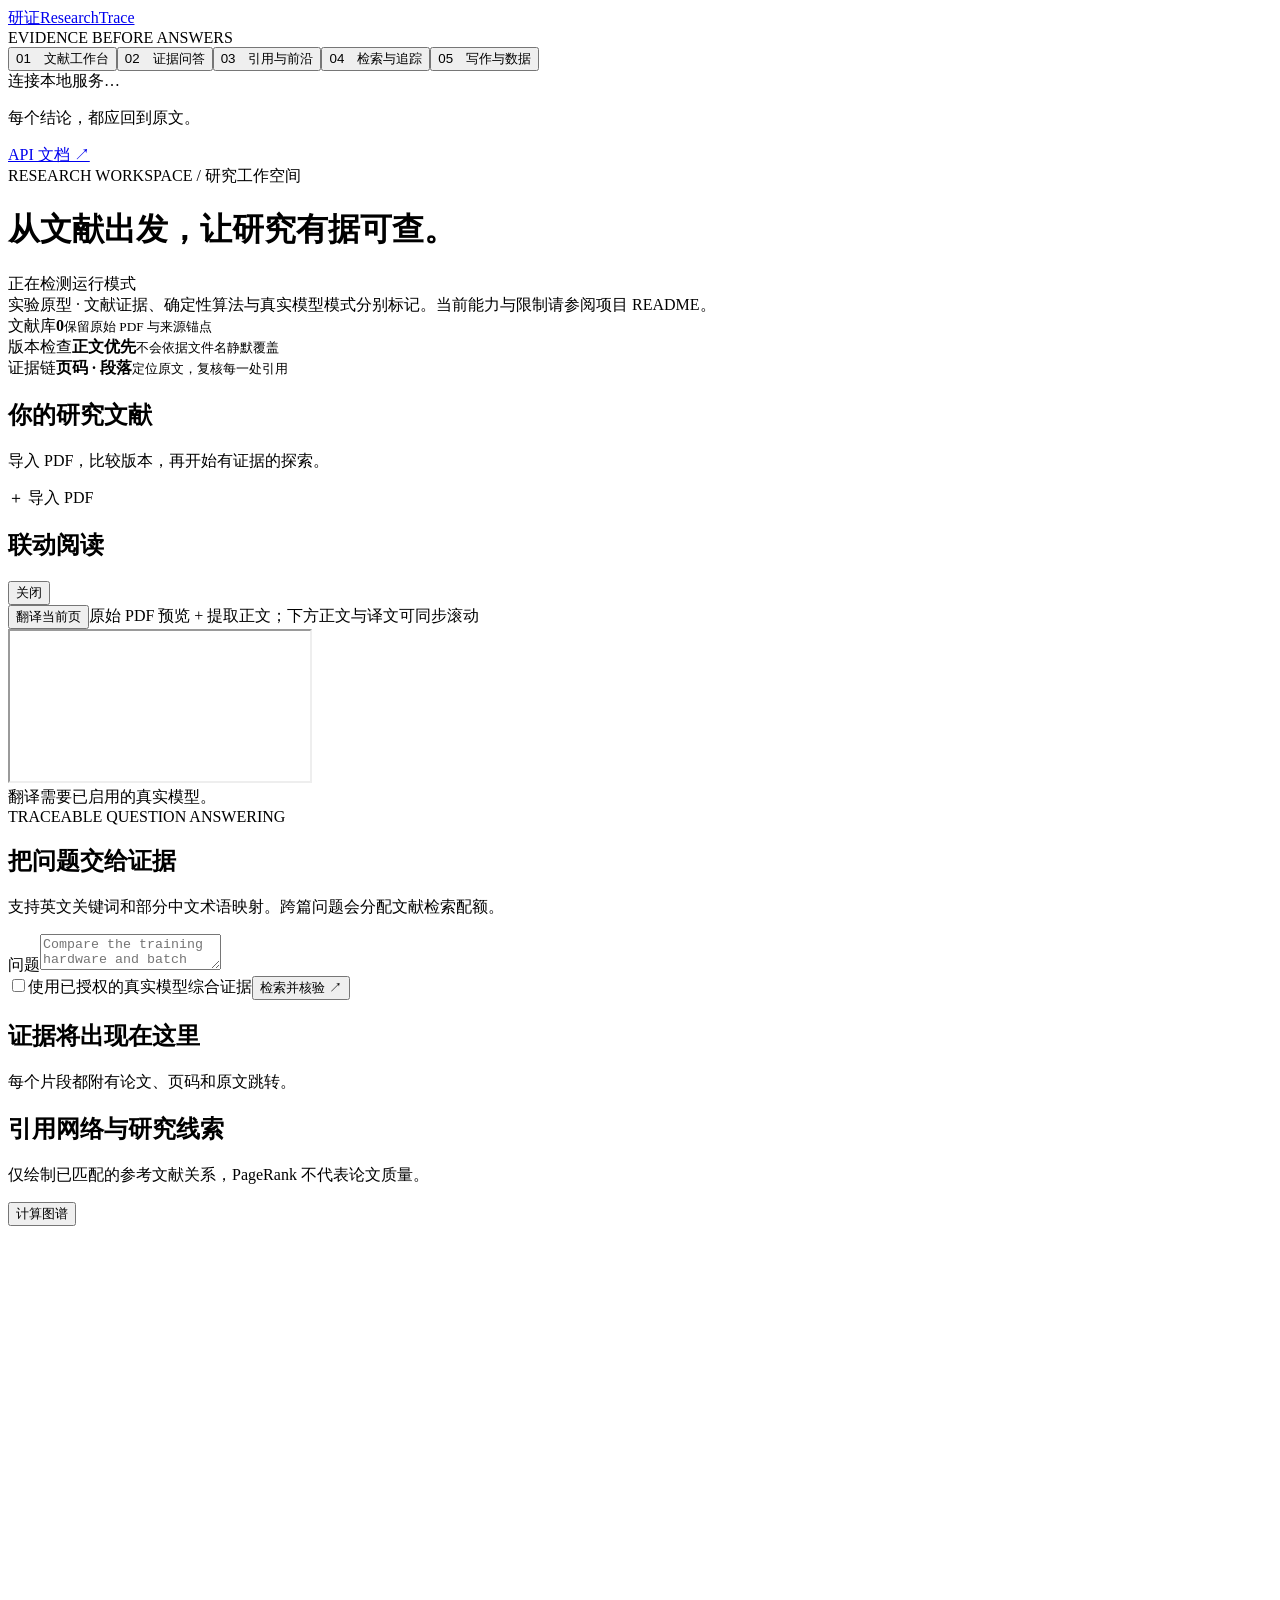
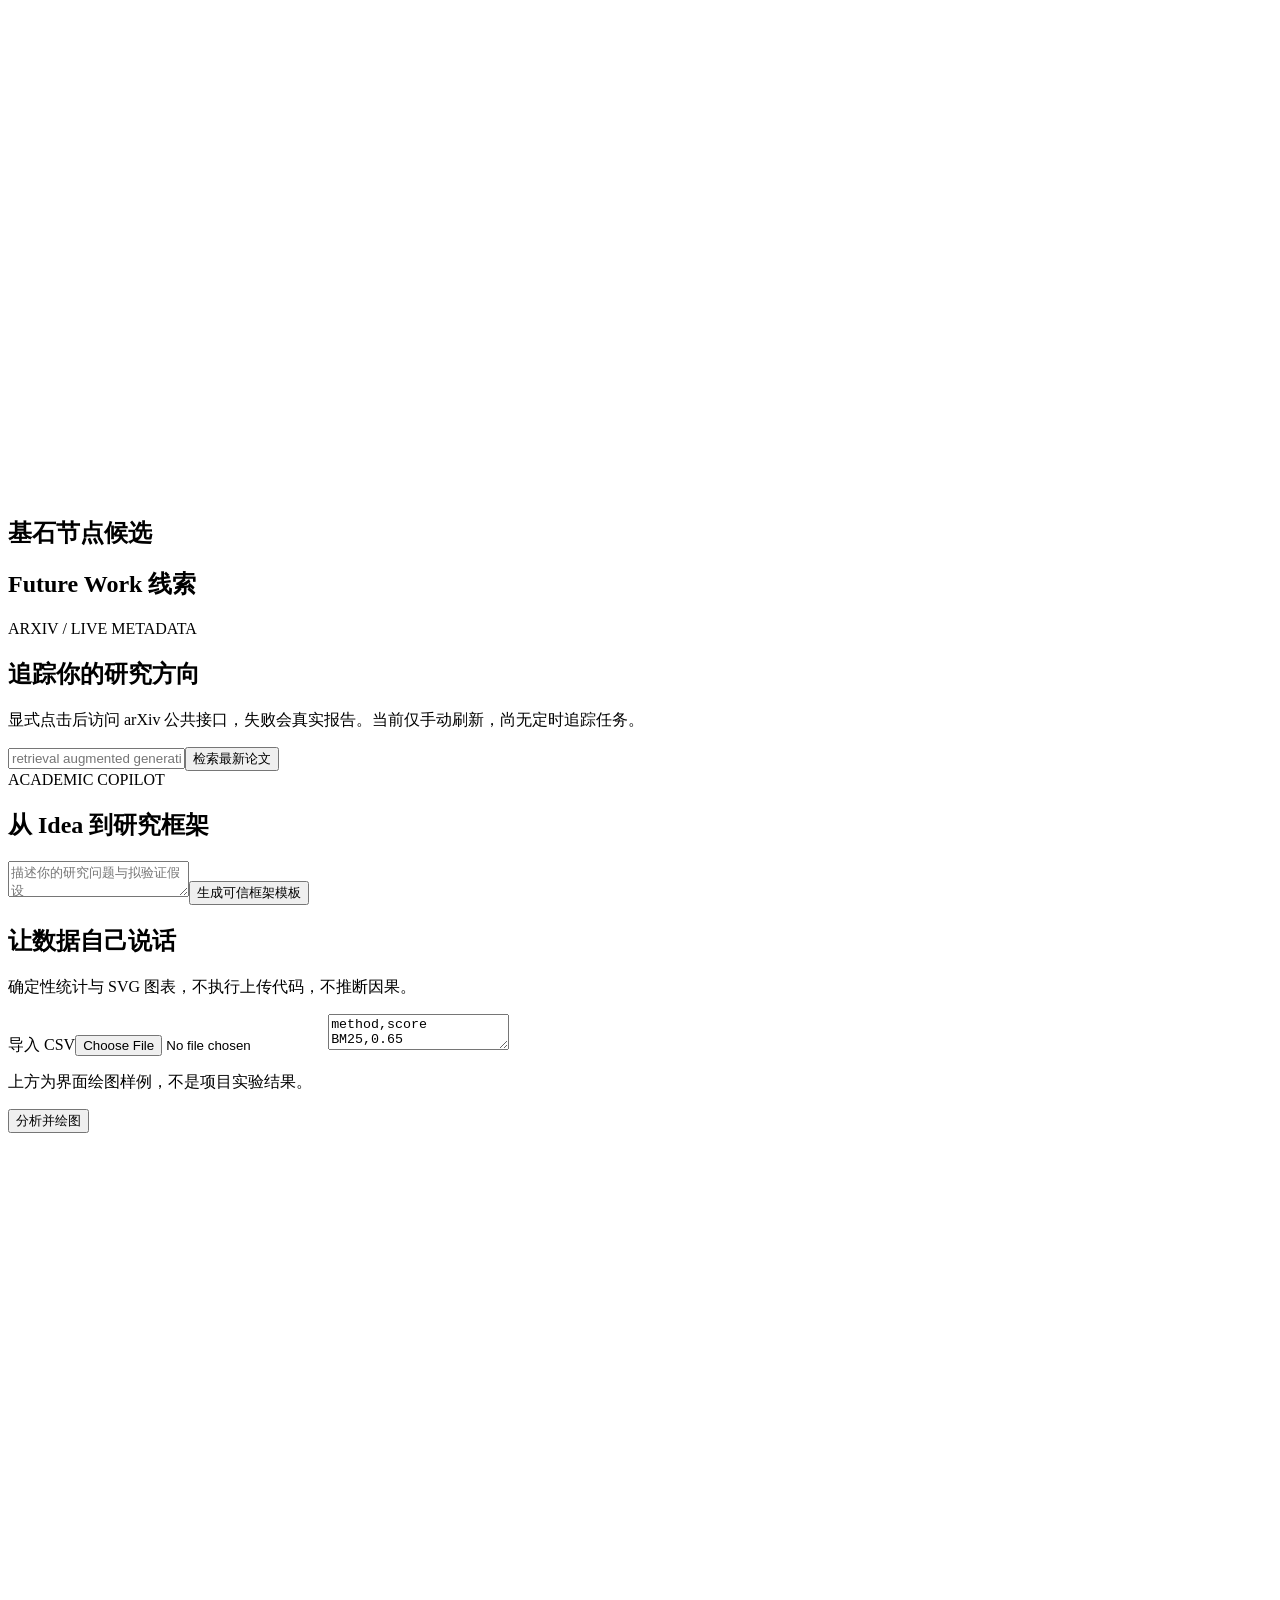
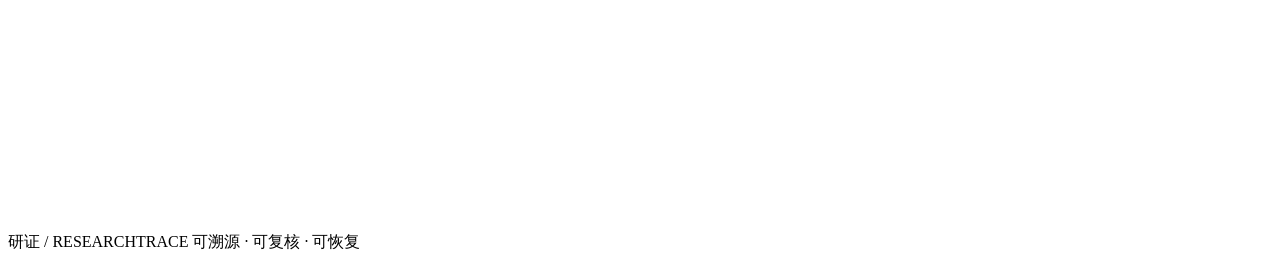
==== src/web/index.html @ 8c1d7eee "Build evidence-first research assistant and record initial real tests" ====
<!doctype html>
<html lang="zh-CN"><head><meta charset="UTF-8"><meta name="viewport" content="width=device-width, initial-scale=1"><title>研证 ResearchTrace</title><link rel="stylesheet" href="/style.css"></head>
<body><aside><a class="brand" href="/">研证<span>ResearchTrace</span></a><div class="eyebrow">EVIDENCE BEFORE ANSWERS</div><nav><button class="active" data-view="library">01　文献工作台</button><button data-view="ask">02　证据问答</button><button data-view="graph">03　引用与前沿</button><button data-view="search">04　检索与追踪</button><button data-view="copilot">05　写作与数据</button></nav><div class="aside-bottom"><span class="dot"></span><span id="status">连接本地服务…</span><p>每个结论，都应回到原文。</p><a href="/docs" target="_blank">API 文档 ↗</a></div></aside>
<main><header><div><div class="eyebrow">RESEARCH WORKSPACE / 研究工作空间</div><h1 id="view-title">从文献出发，让研究有据可查。</h1></div><div class="badge" id="model-badge">正在检测运行模式</div></header><div class="notice">实验原型 · 文献证据、确定性算法与真实模型模式分别标记。当前能力与限制请参阅项目 README。</div>
<section id="library" class="view active"><div class="stats"><article><span>文献库</span><b id="paper-count">0</b><small>保留原始 PDF 与来源锚点</small></article><article><span>版本检查</span><b>正文优先</b><small>不会依据文件名静默覆盖</small></article><article><span>证据链</span><b>页码 · 段落</b><small>定位原文，复核每一处引用</small></article></div><div class="section-heading"><div><h2>你的研究文献</h2><p>导入 PDF，比较版本，再开始有证据的探索。</p></div><label class="primary upload">＋ 导入 PDF<input type="file" id="upload" accept="application/pdf" multiple hidden></label></div><div id="papers" class="paper-grid"></div><div id="reader" class="panel hidden"><div class="section-heading"><h2 id="reader-title">联动阅读</h2><button id="close-reader">关闭</button></div><div class="reader-controls"><button id="translate-page">翻译当前页</button><span>原始 PDF 预览 + 提取正文；下方正文与译文可同步滚动</span></div><div class="reader-layout"><div><iframe id="pdf-frame" title="原始论文 PDF"></iframe><div id="headings"></div></div><div class="parallel"><div id="original" class="scroll-pane"></div><div id="translation" class="scroll-pane muted">翻译需要已启用的真实模型。</div></div></div></div></section>
<section id="ask" class="view"><div class="two-col"><div class="panel"><div class="eyebrow">TRACEABLE QUESTION ANSWERING</div><h2>把问题交给证据</h2><p>支持英文关键词和部分中文术语映射。跨篇问题会分配文献检索配额。</p><label>问题<textarea id="question" placeholder="Compare the training hardware and batch size across these papers."></textarea></label><div id="paper-choices"></div><label class="check"><input type="checkbox" id="use-model">使用已授权的真实模型综合证据</label><button class="primary" id="ask-button">检索并核验 ↗</button><div id="trace" class="trace"></div></div><div id="answer" class="panel output"><div class="empty"><h2>证据将出现在这里</h2><p>每个片段都附有论文、页码和原文跳转。</p></div></div></div></section>
<section id="graph" class="view"><div class="section-heading"><div><h2>引用网络与研究线索</h2><p>仅绘制已匹配的参考文献关系，PageRank 不代表论文质量。</p></div><button id="refresh-graph" class="primary">计算图谱</button></div><div class="two-col"><div class="panel"><svg id="graph-svg" viewBox="0 0 700 480" role="img" aria-label="文献引用图谱"></svg><div id="graph-note"></div></div><div class="panel"><h2>基石节点候选</h2><div id="ranks"></div><h2>Future Work 线索</h2><div id="future"></div></div></div></section>
<section id="search" class="view"><div class="panel"><div class="eyebrow">ARXIV / LIVE METADATA</div><h2>追踪你的研究方向</h2><p>显式点击后访问 arXiv 公共接口，失败会真实报告。当前仅手动刷新，尚无定时追踪任务。</p><div class="inline"><input id="search-query" placeholder="retrieval augmented generation"><button class="primary" id="search-button">检索最新论文</button></div><div id="search-results"></div></div></section>
<section id="copilot" class="view"><div class="two-col"><div class="panel"><div class="eyebrow">ACADEMIC COPILOT</div><h2>从 Idea 到研究框架</h2><textarea id="idea" placeholder="描述你的研究问题与拟验证假设"></textarea><button class="primary" id="outline-button">生成可信框架模板</button><div id="outline" class="output"></div></div><div class="panel"><h2>让数据自己说话</h2><p>确定性统计与 SVG 图表，不执行上传代码，不推断因果。</p><label>导入 CSV<input id="csv-upload" type="file" accept=".csv"></label><textarea id="csv-text">method,score
BM25,0.65
Fusion,0.72
Full,0.78</textarea><p>上方为界面绘图样例，不是项目实验结果。</p><button class="primary" id="csv-button">分析并绘图</button><svg id="chart" viewBox="0 0 600 330" aria-label="CSV 数值图表"></svg><div id="caption"></div></div></div></section>
<footer>研证 / RESEARCHTRACE <span>可溯源 · 可复核 · 可恢复</span></footer></main><div id="toast" role="status" class="hidden"></div><script src="/app.js"></script></body></html>
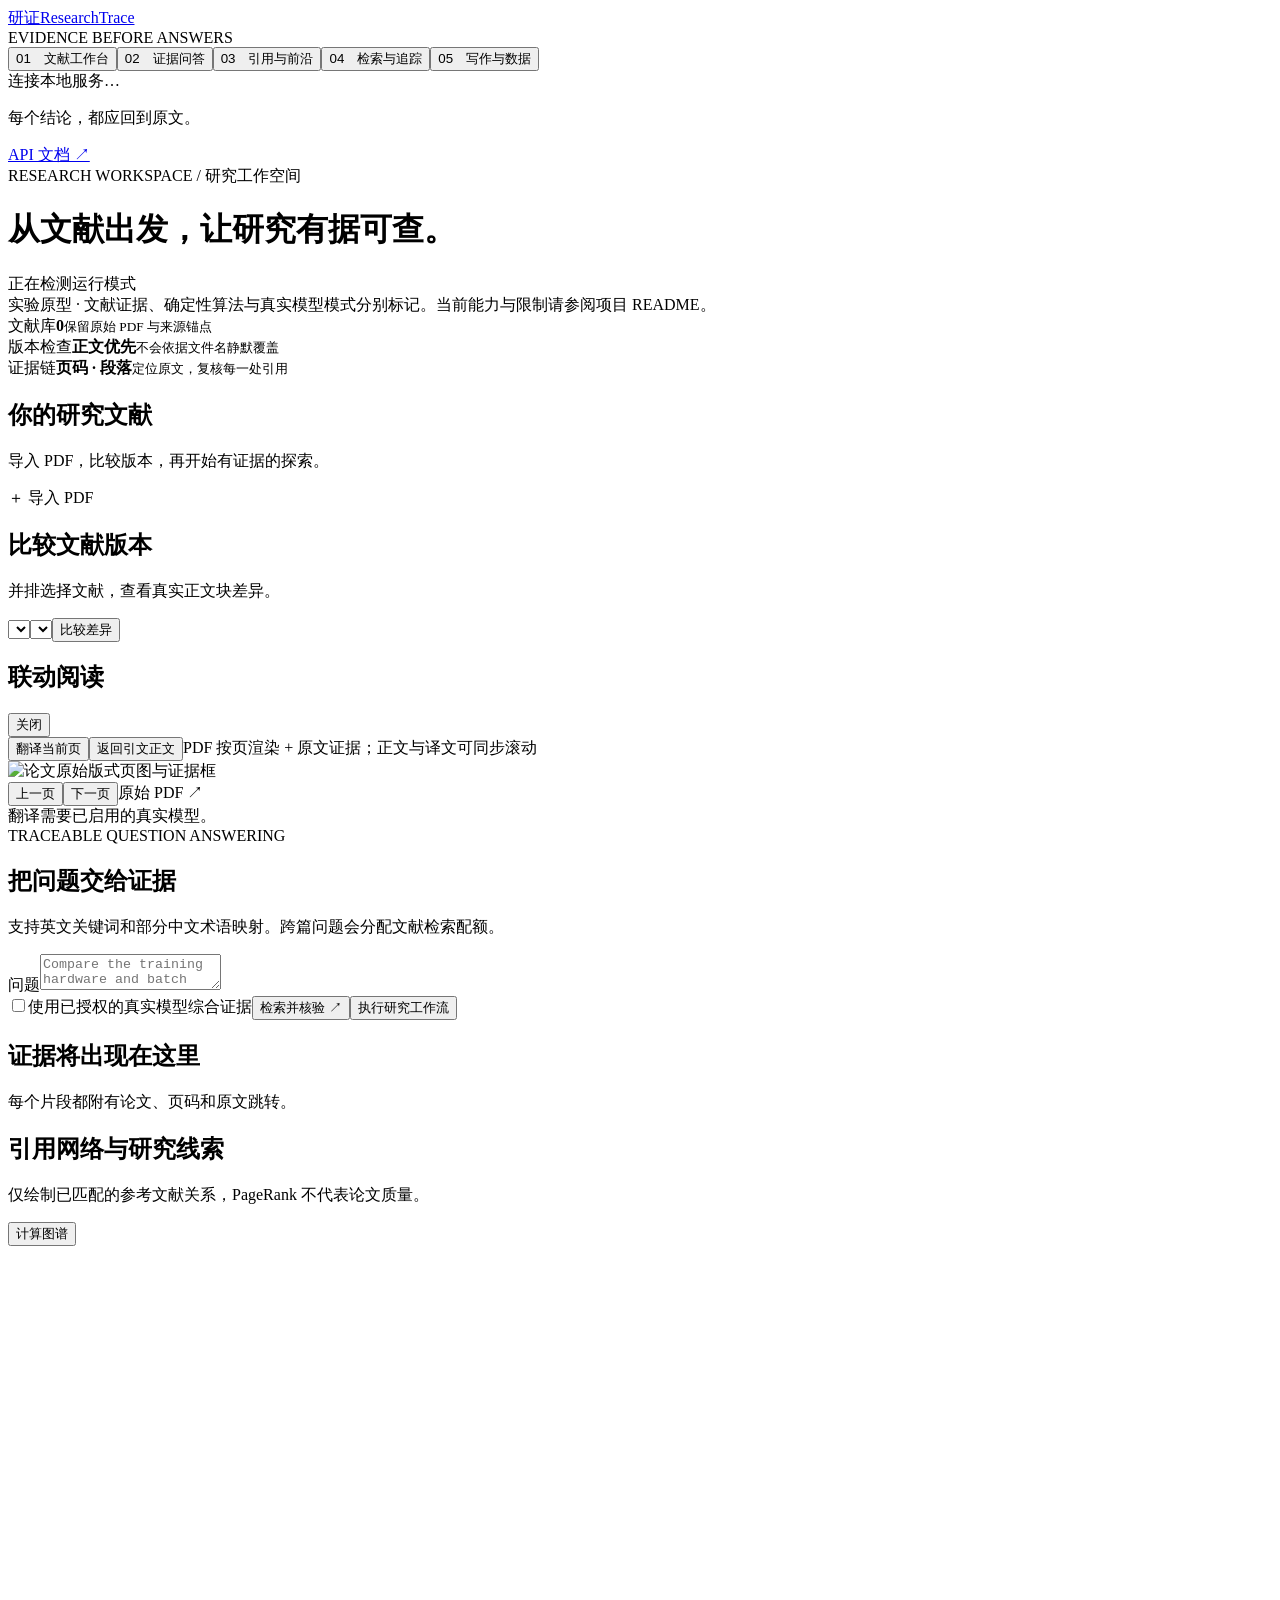
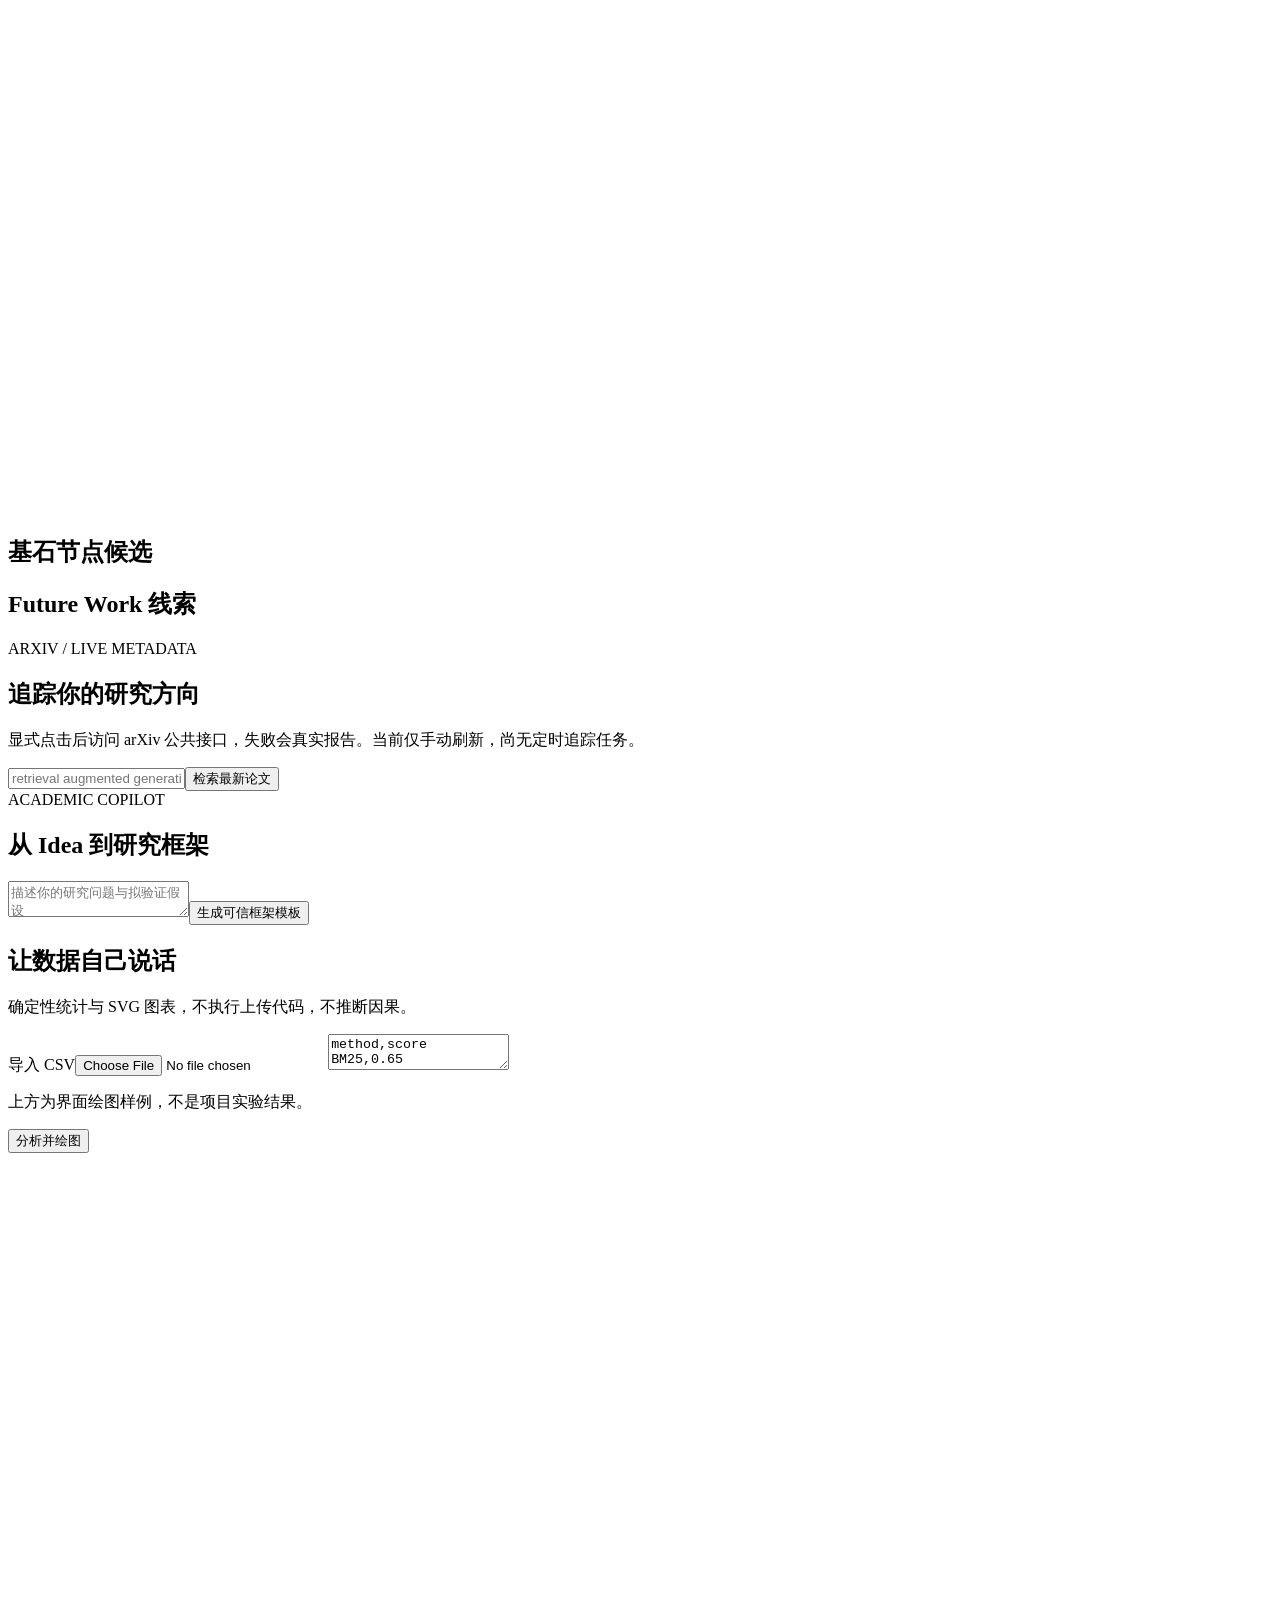
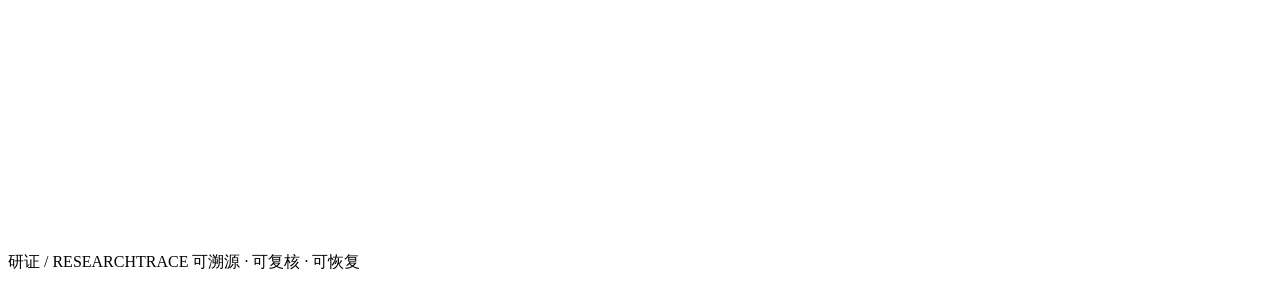
==== commit 705251ed: "Validate real-paper retrieval OCR long documents and bounded research tools" ====
--- a/src/web/index.html
+++ b/src/web/index.html
@@ -2,8 +2,8 @@
 <html lang="zh-CN"><head><meta charset="UTF-8"><meta name="viewport" content="width=device-width, initial-scale=1"><title>研证 ResearchTrace</title><link rel="stylesheet" href="/style.css"></head>
 <body><aside><a class="brand" href="/">研证<span>ResearchTrace</span></a><div class="eyebrow">EVIDENCE BEFORE ANSWERS</div><nav><button class="active" data-view="library">01　文献工作台</button><button data-view="ask">02　证据问答</button><button data-view="graph">03　引用与前沿</button><button data-view="search">04　检索与追踪</button><button data-view="copilot">05　写作与数据</button></nav><div class="aside-bottom"><span class="dot"></span><span id="status">连接本地服务…</span><p>每个结论，都应回到原文。</p><a href="/docs" target="_blank">API 文档 ↗</a></div></aside>
 <main><header><div><div class="eyebrow">RESEARCH WORKSPACE / 研究工作空间</div><h1 id="view-title">从文献出发，让研究有据可查。</h1></div><div class="badge" id="model-badge">正在检测运行模式</div></header><div class="notice">实验原型 · 文献证据、确定性算法与真实模型模式分别标记。当前能力与限制请参阅项目 README。</div>
-<section id="library" class="view active"><div class="stats"><article><span>文献库</span><b id="paper-count">0</b><small>保留原始 PDF 与来源锚点</small></article><article><span>版本检查</span><b>正文优先</b><small>不会依据文件名静默覆盖</small></article><article><span>证据链</span><b>页码 · 段落</b><small>定位原文，复核每一处引用</small></article></div><div class="section-heading"><div><h2>你的研究文献</h2><p>导入 PDF，比较版本，再开始有证据的探索。</p></div><label class="primary upload">＋ 导入 PDF<input type="file" id="upload" accept="application/pdf" multiple hidden></label></div><div id="papers" class="paper-grid"></div><div id="reader" class="panel hidden"><div class="section-heading"><h2 id="reader-title">联动阅读</h2><button id="close-reader">关闭</button></div><div class="reader-controls"><button id="translate-page">翻译当前页</button><span>原始 PDF 预览 + 提取正文；下方正文与译文可同步滚动</span></div><div class="reader-layout"><div><iframe id="pdf-frame" title="原始论文 PDF"></iframe><div id="headings"></div></div><div class="parallel"><div id="original" class="scroll-pane"></div><div id="translation" class="scroll-pane muted">翻译需要已启用的真实模型。</div></div></div></div></section>
-<section id="ask" class="view"><div class="two-col"><div class="panel"><div class="eyebrow">TRACEABLE QUESTION ANSWERING</div><h2>把问题交给证据</h2><p>支持英文关键词和部分中文术语映射。跨篇问题会分配文献检索配额。</p><label>问题<textarea id="question" placeholder="Compare the training hardware and batch size across these papers."></textarea></label><div id="paper-choices"></div><label class="check"><input type="checkbox" id="use-model">使用已授权的真实模型综合证据</label><button class="primary" id="ask-button">检索并核验 ↗</button><div id="trace" class="trace"></div></div><div id="answer" class="panel output"><div class="empty"><h2>证据将出现在这里</h2><p>每个片段都附有论文、页码和原文跳转。</p></div></div></div></section>
+<section id="library" class="view active"><div class="stats"><article><span>文献库</span><b id="paper-count">0</b><small>保留原始 PDF 与来源锚点</small></article><article><span>版本检查</span><b>正文优先</b><small>不会依据文件名静默覆盖</small></article><article><span>证据链</span><b>页码 · 段落</b><small>定位原文，复核每一处引用</small></article></div><div class="section-heading"><div><h2>你的研究文献</h2><p>导入 PDF，比较版本，再开始有证据的探索。</p></div><label class="primary upload">＋ 导入 PDF<input type="file" id="upload" accept="application/pdf" multiple hidden></label></div><div id="papers" class="paper-grid"></div><div class="panel version-panel"><h2>比较文献版本</h2><p>并排选择文献，查看真实正文块差异。</p><div class="inline"><select id="version-first" aria-label="原版本"></select><select id="version-second" aria-label="对比版本"></select><button id="diff-button">比较差异</button></div><pre id="diff-output"></pre></div><div id="reader" class="panel hidden"><div class="section-heading"><h2 id="reader-title">联动阅读</h2><button id="close-reader">关闭</button></div><div class="reader-controls"><button id="translate-page">翻译当前页</button><button id="back-citation" class="hidden">返回引文正文</button><span>PDF 按页渲染 + 原文证据；正文与译文可同步滚动</span></div><div class="reader-layout"><div><div class="pdf-scroll"><img id="pdf-page" alt="论文原始版式页图与证据框"></div><div class="page-nav"><button id="prev-page">上一页</button><span id="page-label"></span><button id="next-page">下一页</button><a id="original-link" target="_blank">原始 PDF ↗</a></div><div id="headings"></div></div><div class="parallel"><div id="original" class="scroll-pane"></div><div id="translation" class="scroll-pane muted">翻译需要已启用的真实模型。</div></div></div></div></section>
+<section id="ask" class="view"><div class="two-col"><div class="panel"><div class="eyebrow">TRACEABLE QUESTION ANSWERING</div><h2>把问题交给证据</h2><p>支持英文关键词和部分中文术语映射。跨篇问题会分配文献检索配额。</p><label>问题<textarea id="question" placeholder="Compare the training hardware and batch size across these papers."></textarea></label><div id="paper-choices"></div><label class="check"><input type="checkbox" id="use-model">使用已授权的真实模型综合证据</label><button class="primary" id="ask-button">检索并核验 ↗</button><button id="workflow-button">执行研究工作流</button><div id="trace" class="trace"></div></div><div id="answer" class="panel output"><div class="empty"><h2>证据将出现在这里</h2><p>每个片段都附有论文、页码和原文跳转。</p></div></div></div></section>
 <section id="graph" class="view"><div class="section-heading"><div><h2>引用网络与研究线索</h2><p>仅绘制已匹配的参考文献关系，PageRank 不代表论文质量。</p></div><button id="refresh-graph" class="primary">计算图谱</button></div><div class="two-col"><div class="panel"><svg id="graph-svg" viewBox="0 0 700 480" role="img" aria-label="文献引用图谱"></svg><div id="graph-note"></div></div><div class="panel"><h2>基石节点候选</h2><div id="ranks"></div><h2>Future Work 线索</h2><div id="future"></div></div></div></section>
 <section id="search" class="view"><div class="panel"><div class="eyebrow">ARXIV / LIVE METADATA</div><h2>追踪你的研究方向</h2><p>显式点击后访问 arXiv 公共接口，失败会真实报告。当前仅手动刷新，尚无定时追踪任务。</p><div class="inline"><input id="search-query" placeholder="retrieval augmented generation"><button class="primary" id="search-button">检索最新论文</button></div><div id="search-results"></div></div></section>
 <section id="copilot" class="view"><div class="two-col"><div class="panel"><div class="eyebrow">ACADEMIC COPILOT</div><h2>从 Idea 到研究框架</h2><textarea id="idea" placeholder="描述你的研究问题与拟验证假设"></textarea><button class="primary" id="outline-button">生成可信框架模板</button><div id="outline" class="output"></div></div><div class="panel"><h2>让数据自己说话</h2><p>确定性统计与 SVG 图表，不执行上传代码，不推断因果。</p><label>导入 CSV<input id="csv-upload" type="file" accept=".csv"></label><textarea id="csv-text">method,score
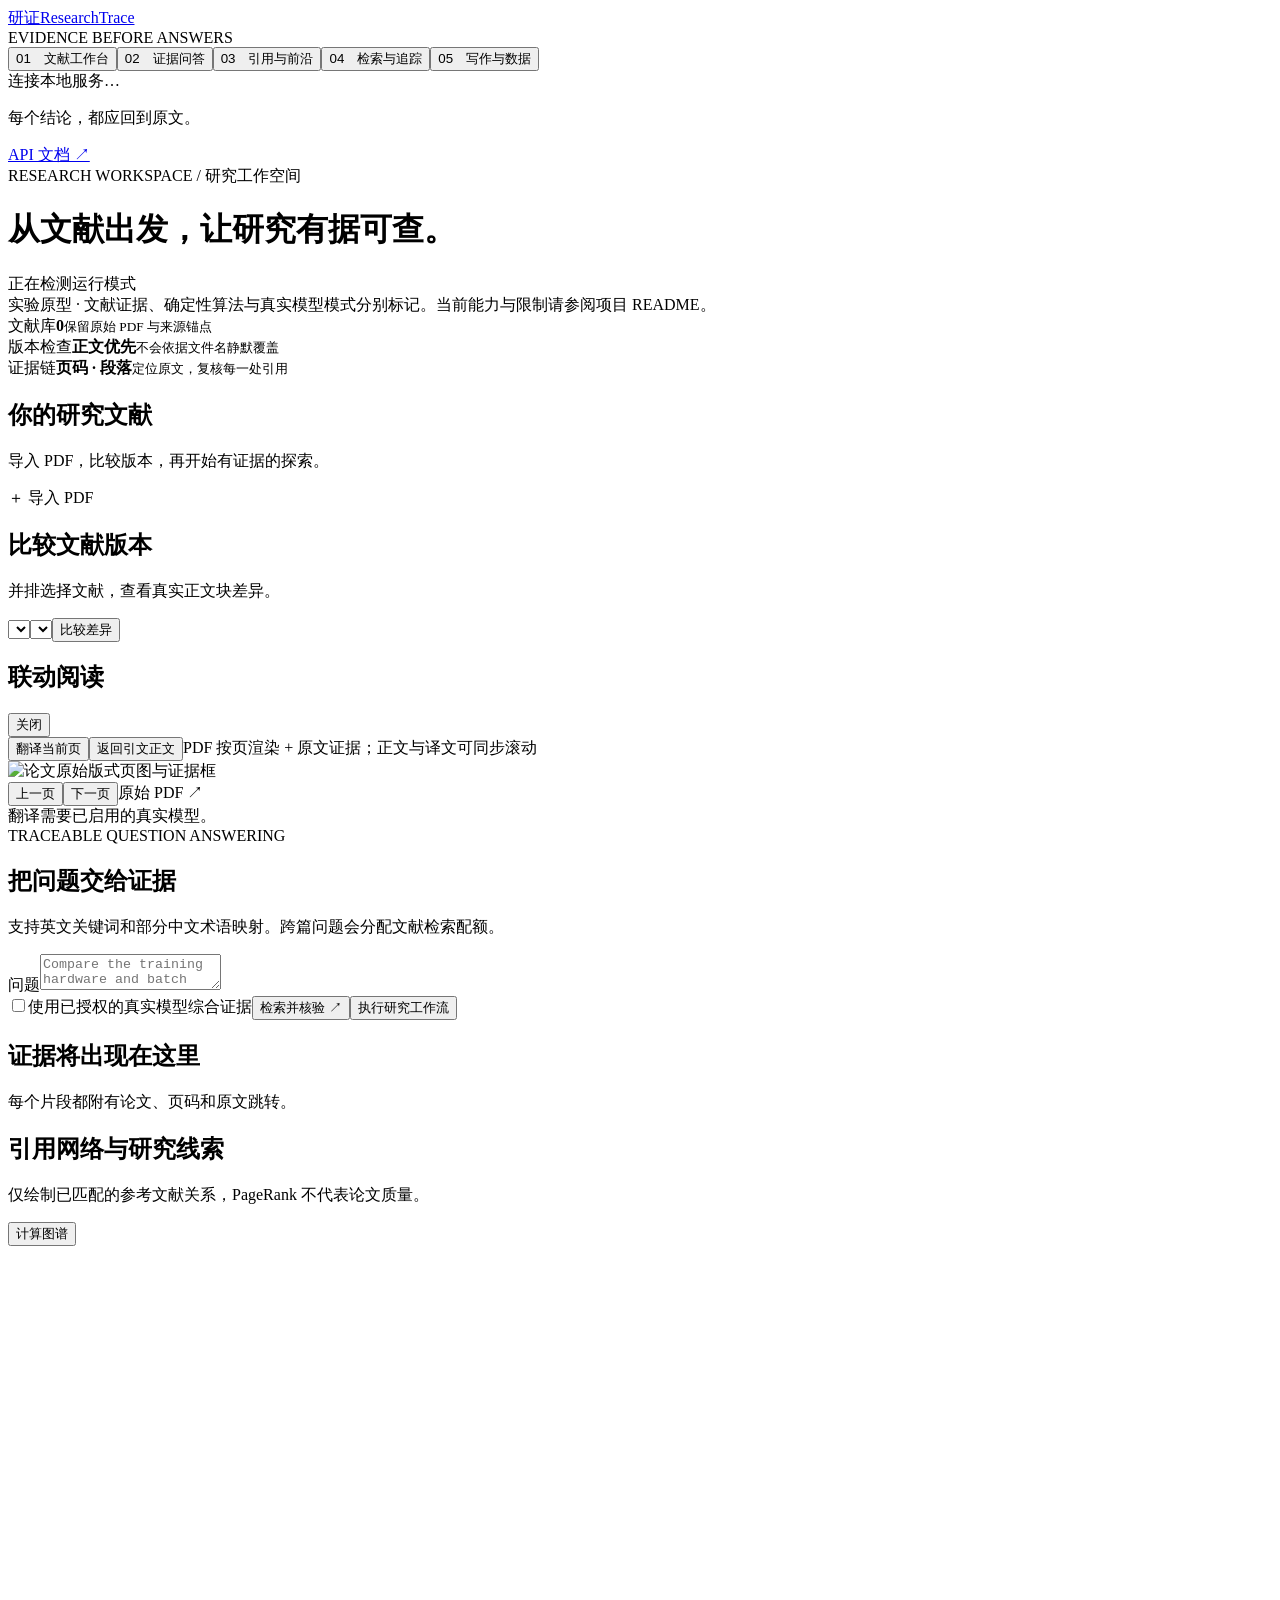
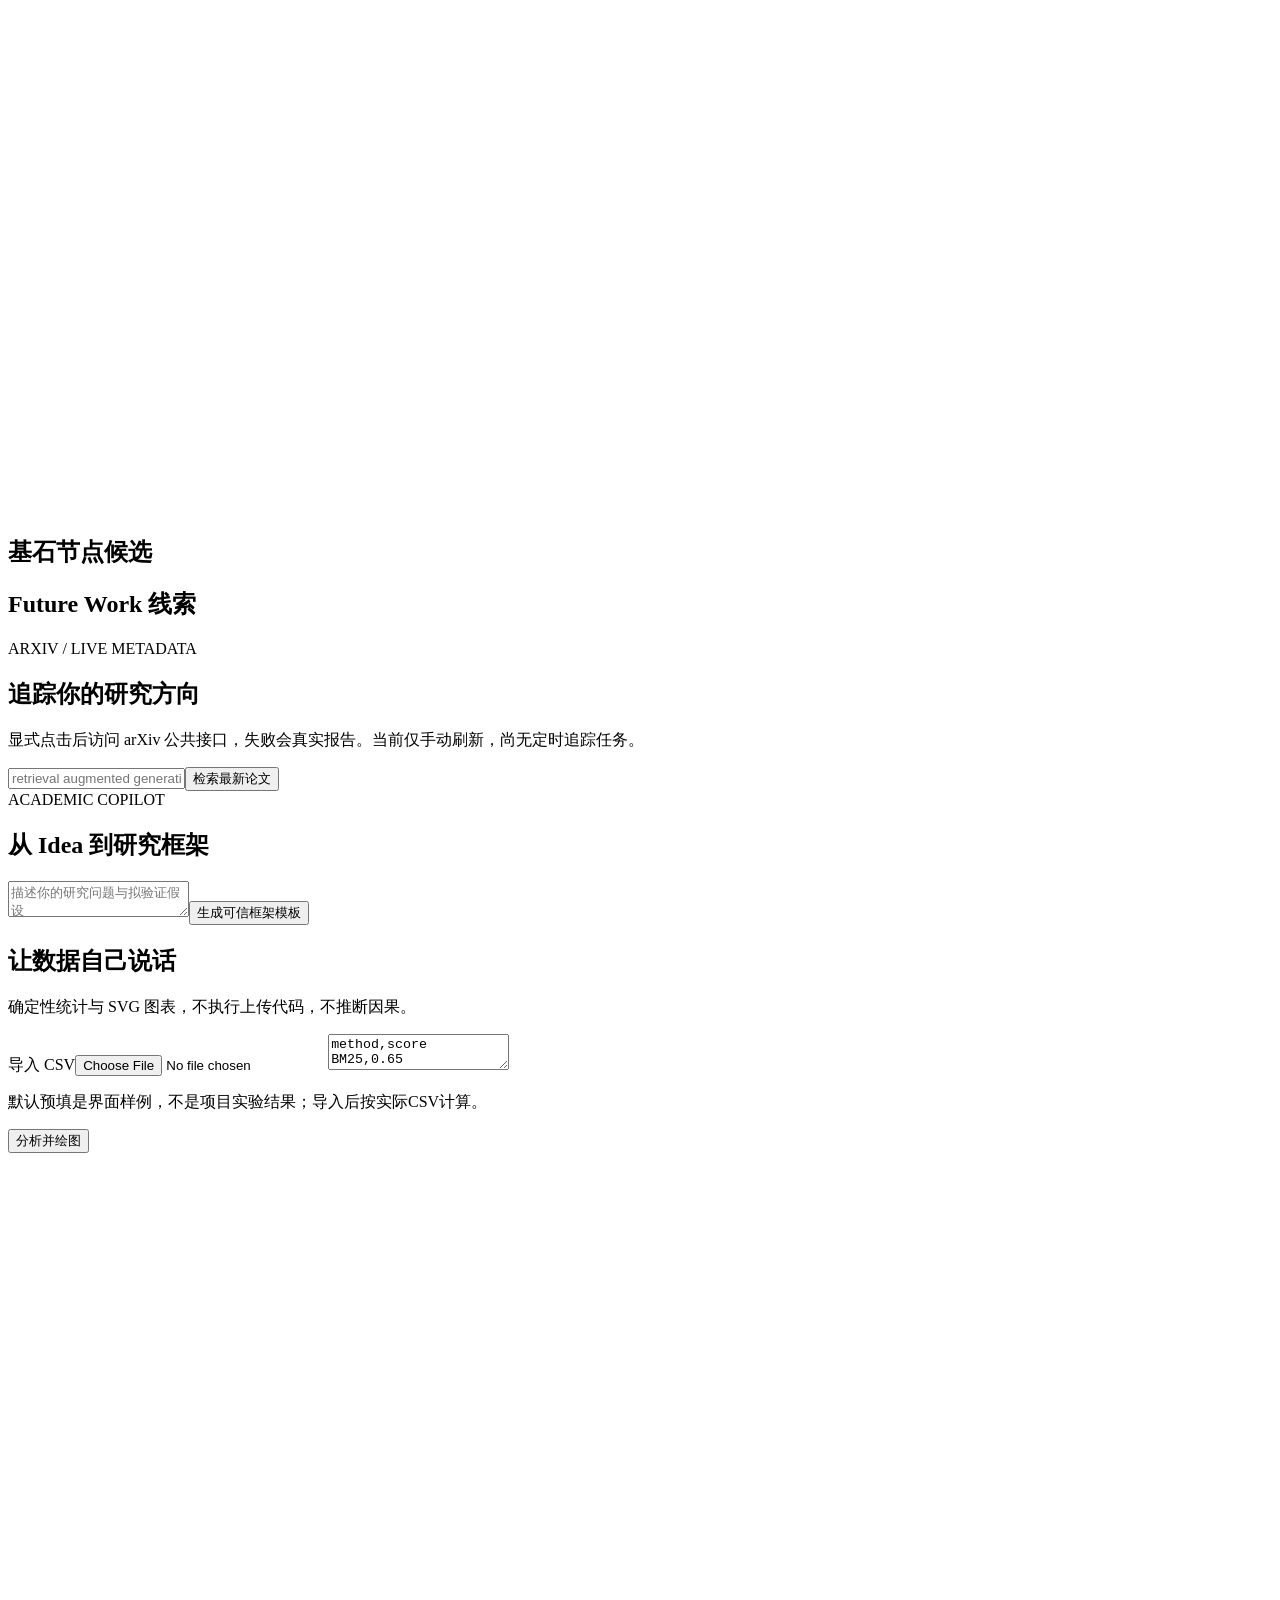
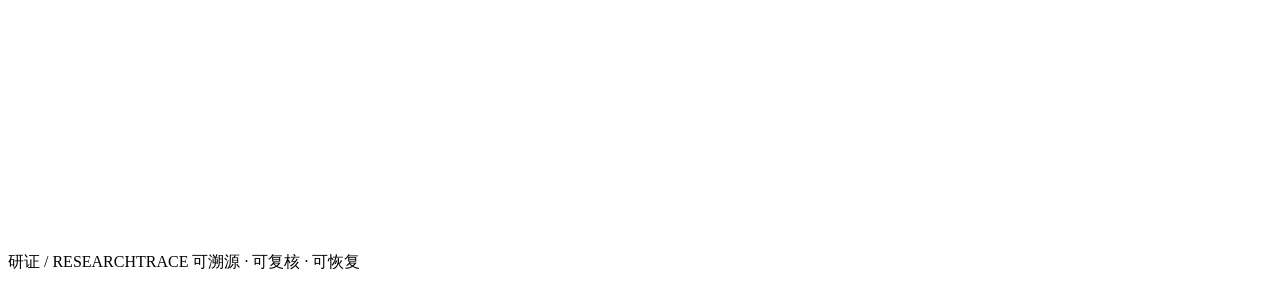
==== commit 8bdeeb44: "Complete first reviewable checkpoint with browser evidence and honest delivery reports" ====
--- a/src/web/index.html
+++ b/src/web/index.html
@@ -9,5 +9,5 @@
 <section id="copilot" class="view"><div class="two-col"><div class="panel"><div class="eyebrow">ACADEMIC COPILOT</div><h2>从 Idea 到研究框架</h2><textarea id="idea" placeholder="描述你的研究问题与拟验证假设"></textarea><button class="primary" id="outline-button">生成可信框架模板</button><div id="outline" class="output"></div></div><div class="panel"><h2>让数据自己说话</h2><p>确定性统计与 SVG 图表，不执行上传代码，不推断因果。</p><label>导入 CSV<input id="csv-upload" type="file" accept=".csv"></label><textarea id="csv-text">method,score
 BM25,0.65
 Fusion,0.72
-Full,0.78</textarea><p>上方为界面绘图样例，不是项目实验结果。</p><button class="primary" id="csv-button">分析并绘图</button><svg id="chart" viewBox="0 0 600 330" aria-label="CSV 数值图表"></svg><div id="caption"></div></div></div></section>
+Full,0.78</textarea><p>默认预填是界面样例，不是项目实验结果；导入后按实际CSV计算。</p><button class="primary" id="csv-button">分析并绘图</button><svg id="chart" viewBox="0 0 600 330" aria-label="CSV 数值图表"></svg><div id="caption"></div></div></div></section>
 <footer>研证 / RESEARCHTRACE <span>可溯源 · 可复核 · 可恢复</span></footer></main><div id="toast" role="status" class="hidden"></div><script src="/app.js"></script></body></html>
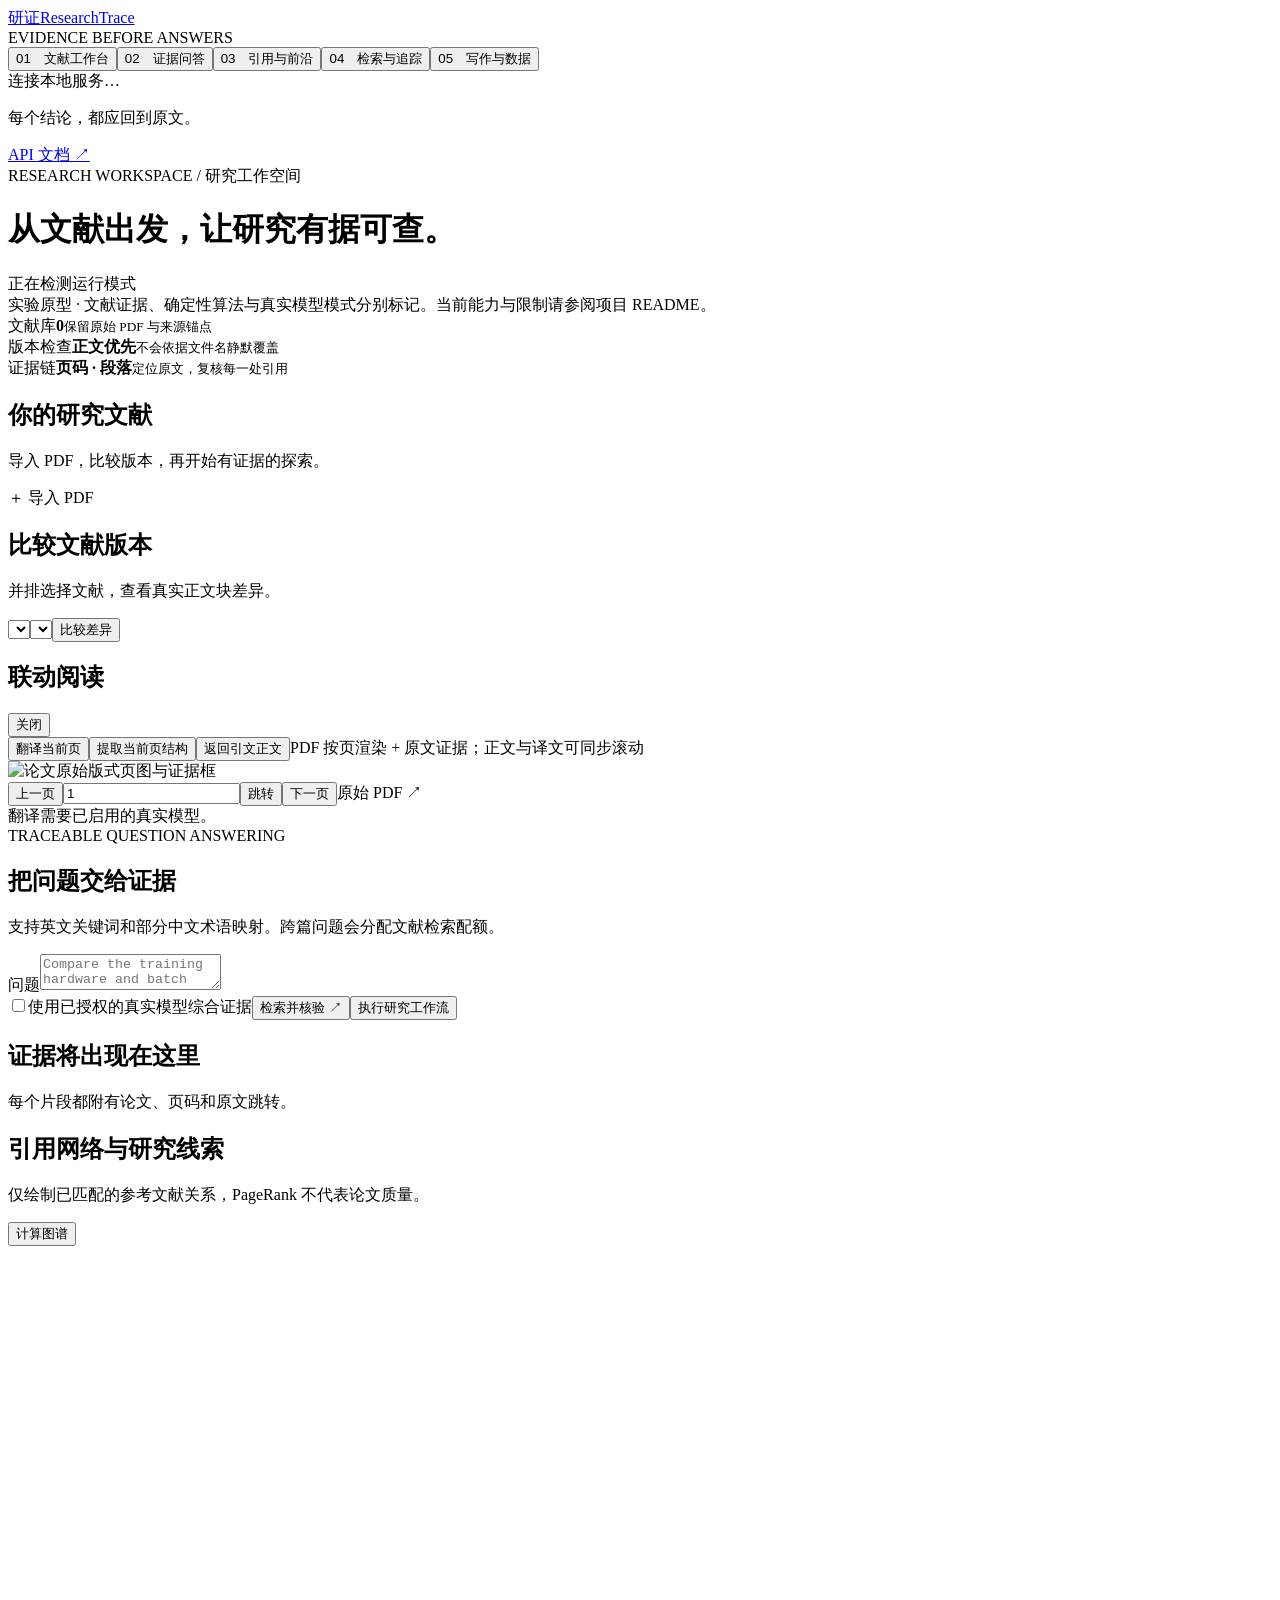
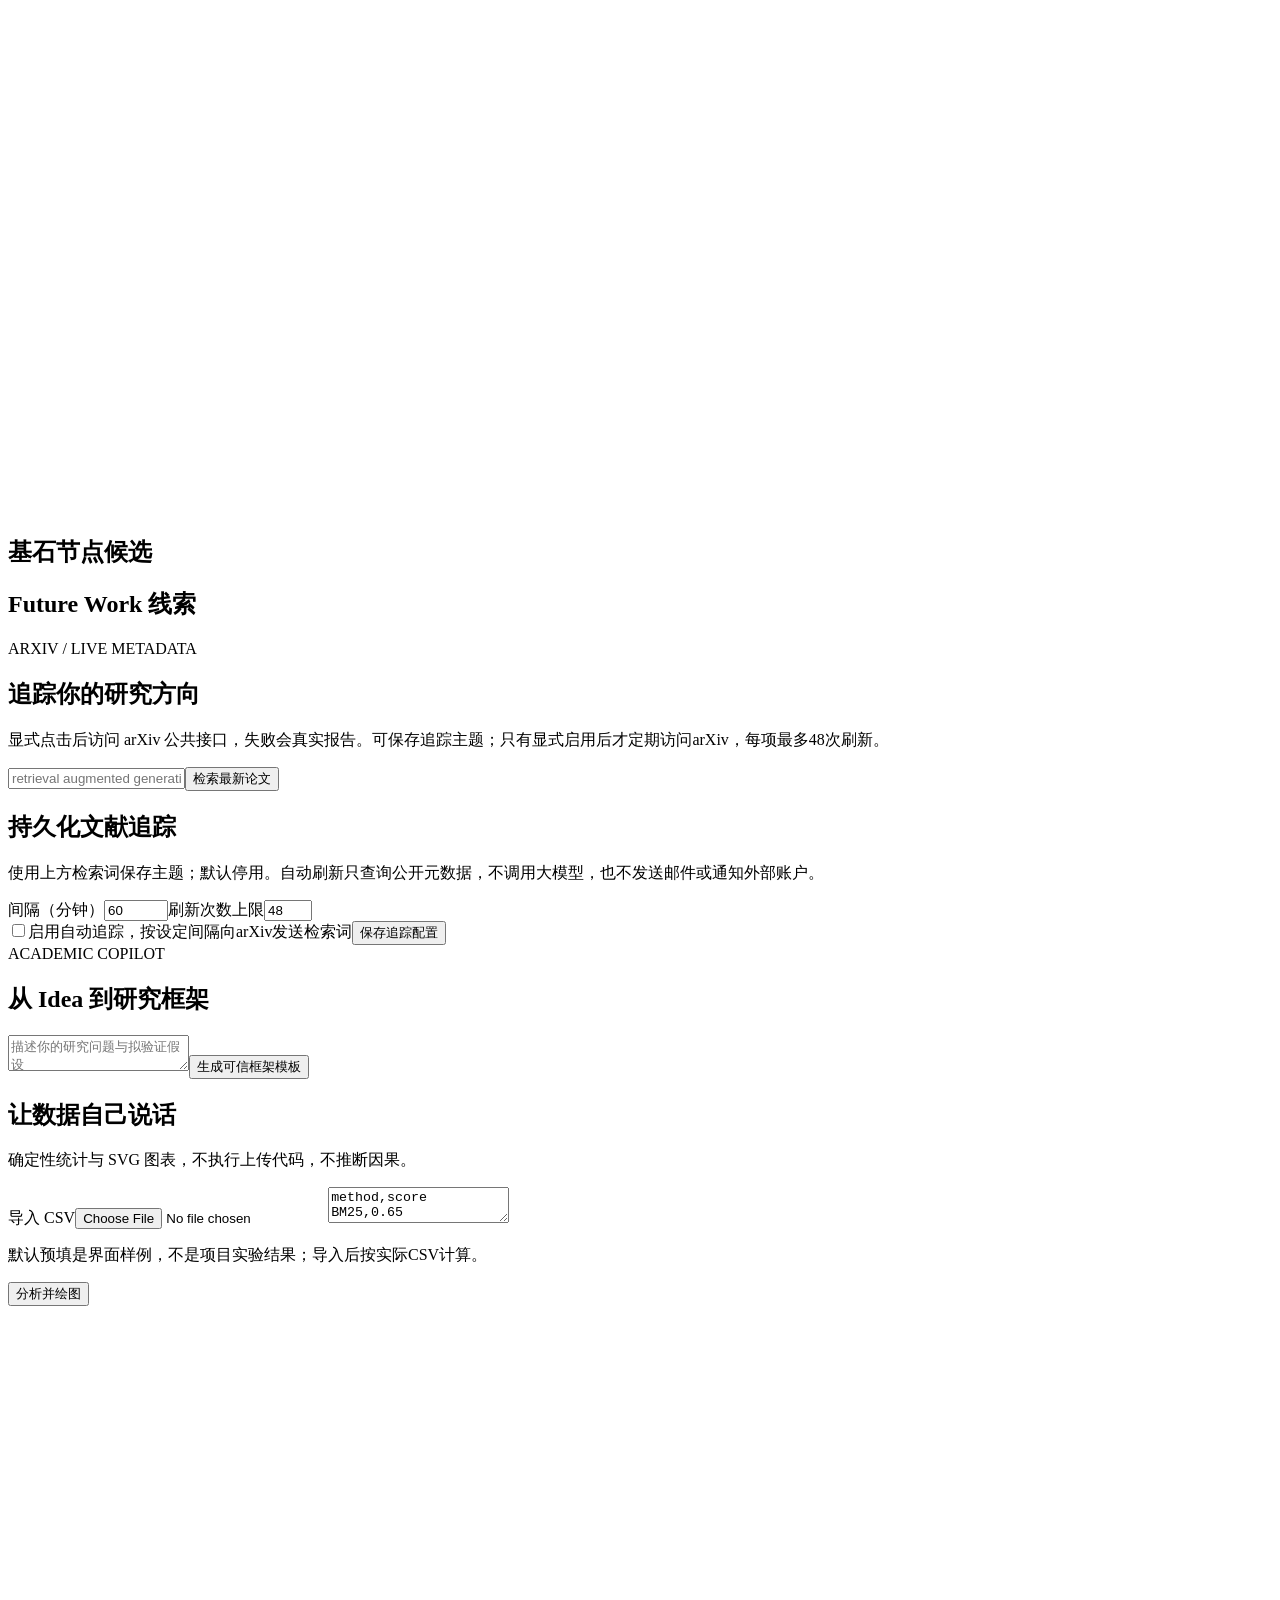
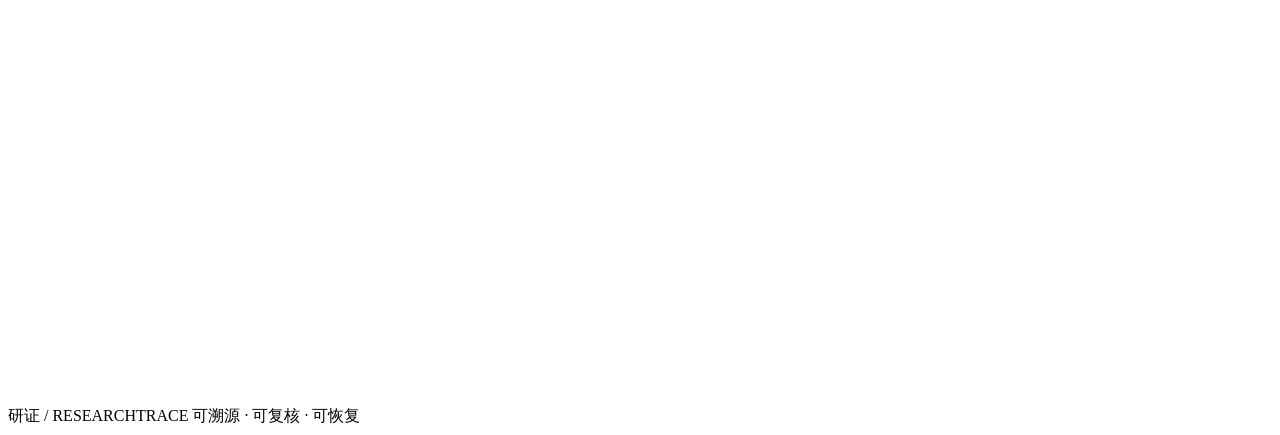
==== commit b56adc75: "Add evidence-anchored page structures and bounded persistent literature tracking" ====
--- a/src/web/index.html
+++ b/src/web/index.html
@@ -2,10 +2,10 @@
 <html lang="zh-CN"><head><meta charset="UTF-8"><meta name="viewport" content="width=device-width, initial-scale=1"><title>研证 ResearchTrace</title><link rel="stylesheet" href="/style.css"></head>
 <body><aside><a class="brand" href="/">研证<span>ResearchTrace</span></a><div class="eyebrow">EVIDENCE BEFORE ANSWERS</div><nav><button class="active" data-view="library">01　文献工作台</button><button data-view="ask">02　证据问答</button><button data-view="graph">03　引用与前沿</button><button data-view="search">04　检索与追踪</button><button data-view="copilot">05　写作与数据</button></nav><div class="aside-bottom"><span class="dot"></span><span id="status">连接本地服务…</span><p>每个结论，都应回到原文。</p><a href="/docs" target="_blank">API 文档 ↗</a></div></aside>
 <main><header><div><div class="eyebrow">RESEARCH WORKSPACE / 研究工作空间</div><h1 id="view-title">从文献出发，让研究有据可查。</h1></div><div class="badge" id="model-badge">正在检测运行模式</div></header><div class="notice">实验原型 · 文献证据、确定性算法与真实模型模式分别标记。当前能力与限制请参阅项目 README。</div>
-<section id="library" class="view active"><div class="stats"><article><span>文献库</span><b id="paper-count">0</b><small>保留原始 PDF 与来源锚点</small></article><article><span>版本检查</span><b>正文优先</b><small>不会依据文件名静默覆盖</small></article><article><span>证据链</span><b>页码 · 段落</b><small>定位原文，复核每一处引用</small></article></div><div class="section-heading"><div><h2>你的研究文献</h2><p>导入 PDF，比较版本，再开始有证据的探索。</p></div><label class="primary upload">＋ 导入 PDF<input type="file" id="upload" accept="application/pdf" multiple hidden></label></div><div id="papers" class="paper-grid"></div><div class="panel version-panel"><h2>比较文献版本</h2><p>并排选择文献，查看真实正文块差异。</p><div class="inline"><select id="version-first" aria-label="原版本"></select><select id="version-second" aria-label="对比版本"></select><button id="diff-button">比较差异</button></div><pre id="diff-output"></pre></div><div id="reader" class="panel hidden"><div class="section-heading"><h2 id="reader-title">联动阅读</h2><button id="close-reader">关闭</button></div><div class="reader-controls"><button id="translate-page">翻译当前页</button><button id="back-citation" class="hidden">返回引文正文</button><span>PDF 按页渲染 + 原文证据；正文与译文可同步滚动</span></div><div class="reader-layout"><div><div class="pdf-scroll"><img id="pdf-page" alt="论文原始版式页图与证据框"></div><div class="page-nav"><button id="prev-page">上一页</button><span id="page-label"></span><button id="next-page">下一页</button><a id="original-link" target="_blank">原始 PDF ↗</a></div><div id="headings"></div></div><div class="parallel"><div id="original" class="scroll-pane"></div><div id="translation" class="scroll-pane muted">翻译需要已启用的真实模型。</div></div></div></div></section>
+<section id="library" class="view active"><div class="stats"><article><span>文献库</span><b id="paper-count">0</b><small>保留原始 PDF 与来源锚点</small></article><article><span>版本检查</span><b>正文优先</b><small>不会依据文件名静默覆盖</small></article><article><span>证据链</span><b>页码 · 段落</b><small>定位原文，复核每一处引用</small></article></div><div class="section-heading"><div><h2>你的研究文献</h2><p>导入 PDF，比较版本，再开始有证据的探索。</p></div><label class="primary upload">＋ 导入 PDF<input type="file" id="upload" accept="application/pdf" multiple hidden></label></div><div id="papers" class="paper-grid"></div><div class="panel version-panel"><h2>比较文献版本</h2><p>并排选择文献，查看真实正文块差异。</p><div class="inline"><select id="version-first" aria-label="原版本"></select><select id="version-second" aria-label="对比版本"></select><button id="diff-button">比较差异</button></div><pre id="diff-output"></pre></div><div id="reader" class="panel hidden"><div class="section-heading"><h2 id="reader-title">联动阅读</h2><button id="close-reader">关闭</button></div><div class="reader-controls"><button id="translate-page">翻译当前页</button><button id="analyze-page">提取当前页结构</button><button id="back-citation" class="hidden">返回引文正文</button><span>PDF 按页渲染 + 原文证据；正文与译文可同步滚动</span></div><div class="reader-layout"><div><div class="pdf-scroll"><img id="pdf-page" alt="论文原始版式页图与证据框"></div><div class="page-nav"><button id="prev-page">上一页</button><span id="page-label"></span><input id="page-jump" type="number" min="1" value="1" aria-label="跳转页码"><button id="jump-page">跳转</button><button id="next-page">下一页</button><a id="original-link" target="_blank">原始 PDF ↗</a></div><div id="headings"></div><div id="page-analysis" class="structure-panel hidden"></div></div><div class="parallel"><div id="original" class="scroll-pane"></div><div id="translation" class="scroll-pane muted">翻译需要已启用的真实模型。</div></div></div></div></section>
 <section id="ask" class="view"><div class="two-col"><div class="panel"><div class="eyebrow">TRACEABLE QUESTION ANSWERING</div><h2>把问题交给证据</h2><p>支持英文关键词和部分中文术语映射。跨篇问题会分配文献检索配额。</p><label>问题<textarea id="question" placeholder="Compare the training hardware and batch size across these papers."></textarea></label><div id="paper-choices"></div><label class="check"><input type="checkbox" id="use-model">使用已授权的真实模型综合证据</label><button class="primary" id="ask-button">检索并核验 ↗</button><button id="workflow-button">执行研究工作流</button><div id="trace" class="trace"></div></div><div id="answer" class="panel output"><div class="empty"><h2>证据将出现在这里</h2><p>每个片段都附有论文、页码和原文跳转。</p></div></div></div></section>
 <section id="graph" class="view"><div class="section-heading"><div><h2>引用网络与研究线索</h2><p>仅绘制已匹配的参考文献关系，PageRank 不代表论文质量。</p></div><button id="refresh-graph" class="primary">计算图谱</button></div><div class="two-col"><div class="panel"><svg id="graph-svg" viewBox="0 0 700 480" role="img" aria-label="文献引用图谱"></svg><div id="graph-note"></div></div><div class="panel"><h2>基石节点候选</h2><div id="ranks"></div><h2>Future Work 线索</h2><div id="future"></div></div></div></section>
-<section id="search" class="view"><div class="panel"><div class="eyebrow">ARXIV / LIVE METADATA</div><h2>追踪你的研究方向</h2><p>显式点击后访问 arXiv 公共接口，失败会真实报告。当前仅手动刷新，尚无定时追踪任务。</p><div class="inline"><input id="search-query" placeholder="retrieval augmented generation"><button class="primary" id="search-button">检索最新论文</button></div><div id="search-results"></div></div></section>
+<section id="search" class="view"><div class="panel"><div class="eyebrow">ARXIV / LIVE METADATA</div><h2>追踪你的研究方向</h2><p>显式点击后访问 arXiv 公共接口，失败会真实报告。可保存追踪主题；只有显式启用后才定期访问arXiv，每项最多48次刷新。</p><div class="inline"><input id="search-query" placeholder="retrieval augmented generation"><button class="primary" id="search-button">检索最新论文</button></div><div id="search-results"></div><div class="watch-config"><h2>持久化文献追踪</h2><p>使用上方检索词保存主题；默认停用。自动刷新只查询公开元数据，不调用大模型，也不发送邮件或通知外部账户。</p><div class="inline"><label>间隔（分钟）<input type="number" id="watch-interval" value="60" min="30" max="1440"></label><label>刷新次数上限<input type="number" id="watch-limit" value="48" min="1" max="48"></label></div><label class="check"><input type="checkbox" id="watch-enabled">启用自动追踪，按设定间隔向arXiv发送检索词</label><button id="save-watch">保存追踪配置</button><div id="watch-list"></div><div id="watch-history"></div></div></div></section>
 <section id="copilot" class="view"><div class="two-col"><div class="panel"><div class="eyebrow">ACADEMIC COPILOT</div><h2>从 Idea 到研究框架</h2><textarea id="idea" placeholder="描述你的研究问题与拟验证假设"></textarea><button class="primary" id="outline-button">生成可信框架模板</button><div id="outline" class="output"></div></div><div class="panel"><h2>让数据自己说话</h2><p>确定性统计与 SVG 图表，不执行上传代码，不推断因果。</p><label>导入 CSV<input id="csv-upload" type="file" accept=".csv"></label><textarea id="csv-text">method,score
 BM25,0.65
 Fusion,0.72
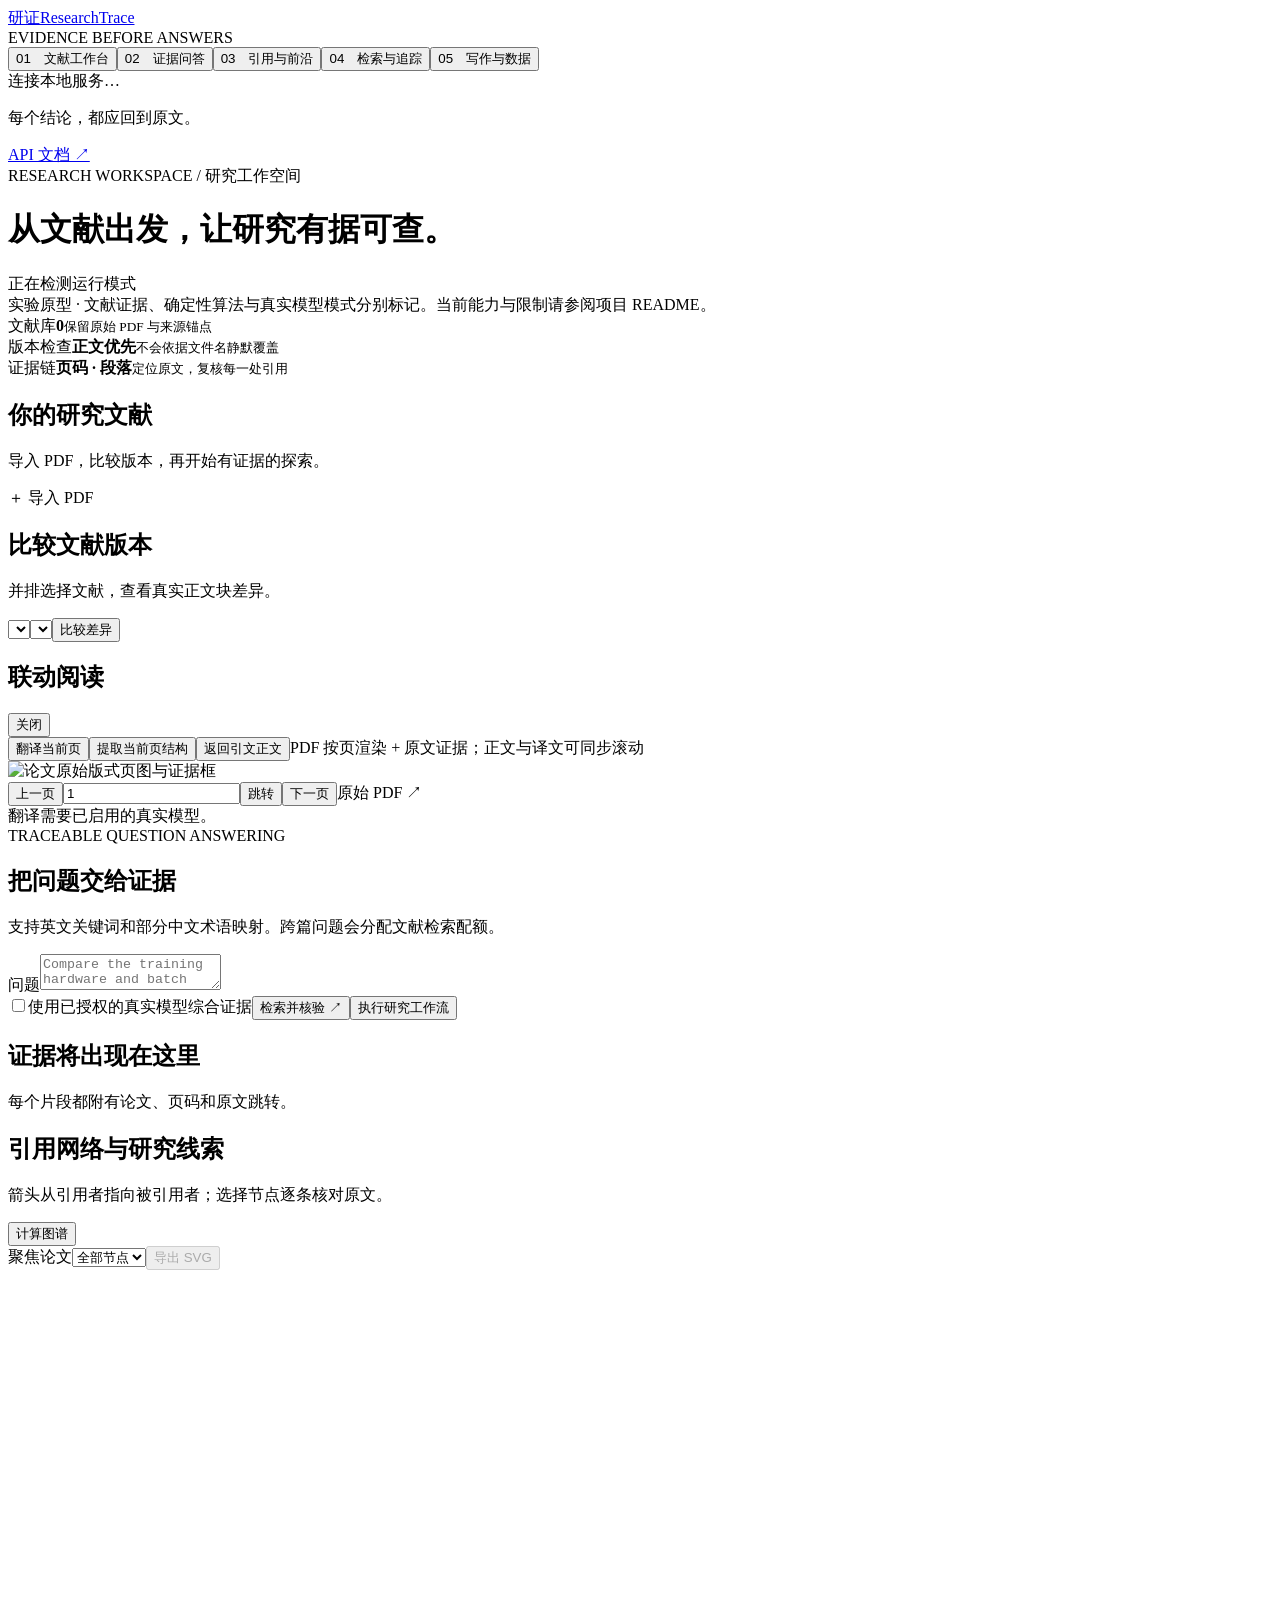
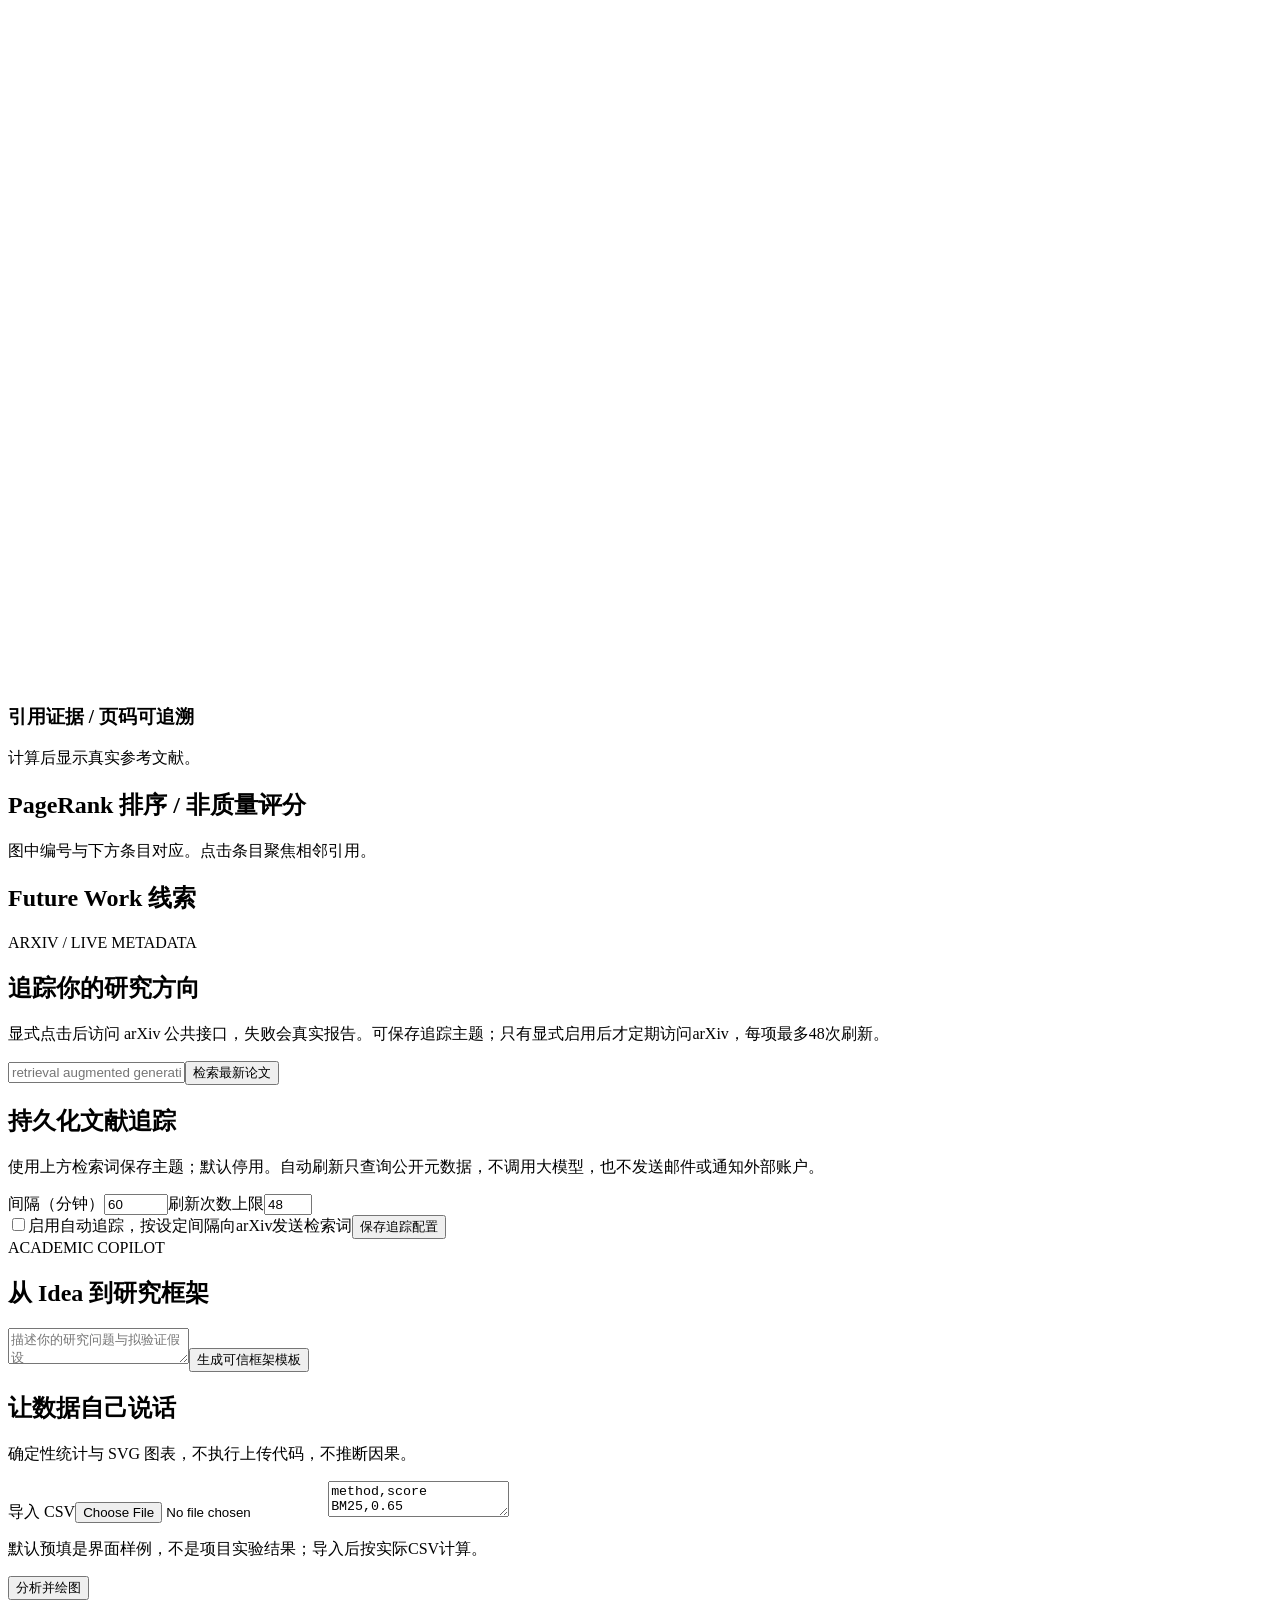
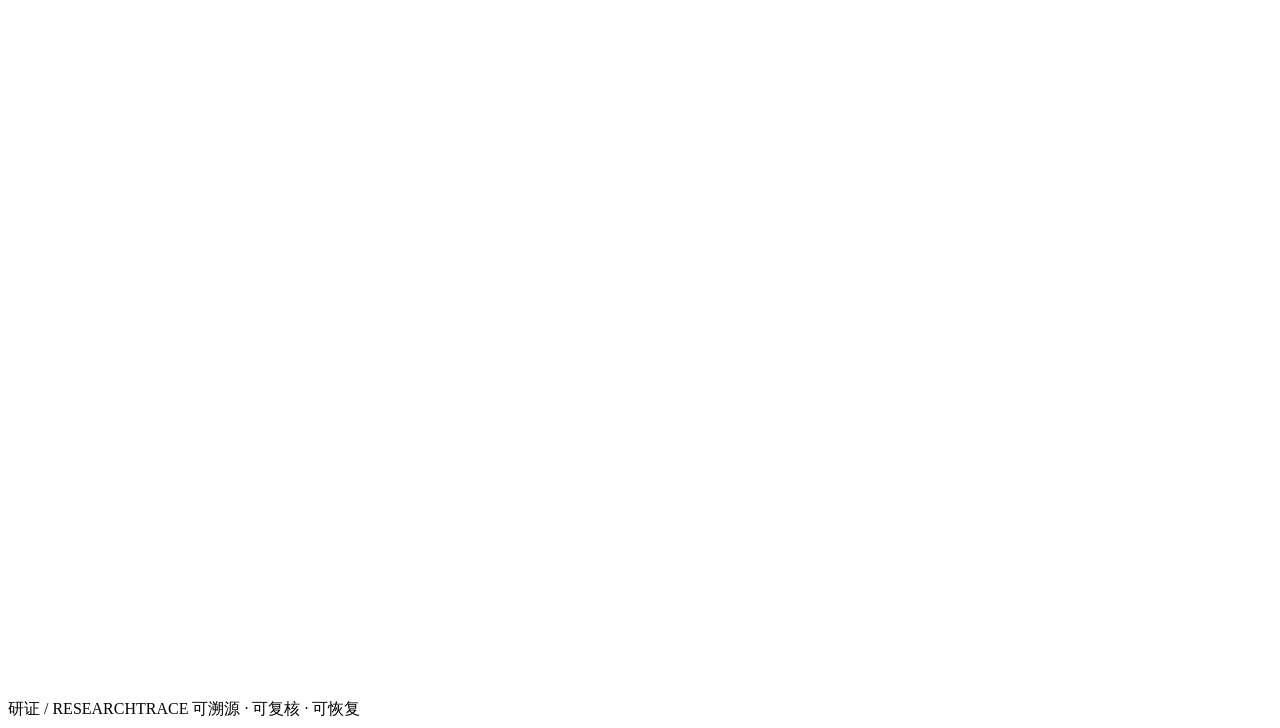
==== commit 3769c499: "Add source-anchored citation graph, bounded tracking evidence and reproducible morning handoff" ====
--- a/src/web/index.html
+++ b/src/web/index.html
@@ -4,10 +4,10 @@
 <main><header><div><div class="eyebrow">RESEARCH WORKSPACE / 研究工作空间</div><h1 id="view-title">从文献出发，让研究有据可查。</h1></div><div class="badge" id="model-badge">正在检测运行模式</div></header><div class="notice">实验原型 · 文献证据、确定性算法与真实模型模式分别标记。当前能力与限制请参阅项目 README。</div>
 <section id="library" class="view active"><div class="stats"><article><span>文献库</span><b id="paper-count">0</b><small>保留原始 PDF 与来源锚点</small></article><article><span>版本检查</span><b>正文优先</b><small>不会依据文件名静默覆盖</small></article><article><span>证据链</span><b>页码 · 段落</b><small>定位原文，复核每一处引用</small></article></div><div class="section-heading"><div><h2>你的研究文献</h2><p>导入 PDF，比较版本，再开始有证据的探索。</p></div><label class="primary upload">＋ 导入 PDF<input type="file" id="upload" accept="application/pdf" multiple hidden></label></div><div id="papers" class="paper-grid"></div><div class="panel version-panel"><h2>比较文献版本</h2><p>并排选择文献，查看真实正文块差异。</p><div class="inline"><select id="version-first" aria-label="原版本"></select><select id="version-second" aria-label="对比版本"></select><button id="diff-button">比较差异</button></div><pre id="diff-output"></pre></div><div id="reader" class="panel hidden"><div class="section-heading"><h2 id="reader-title">联动阅读</h2><button id="close-reader">关闭</button></div><div class="reader-controls"><button id="translate-page">翻译当前页</button><button id="analyze-page">提取当前页结构</button><button id="back-citation" class="hidden">返回引文正文</button><span>PDF 按页渲染 + 原文证据；正文与译文可同步滚动</span></div><div class="reader-layout"><div><div class="pdf-scroll"><img id="pdf-page" alt="论文原始版式页图与证据框"></div><div class="page-nav"><button id="prev-page">上一页</button><span id="page-label"></span><input id="page-jump" type="number" min="1" value="1" aria-label="跳转页码"><button id="jump-page">跳转</button><button id="next-page">下一页</button><a id="original-link" target="_blank">原始 PDF ↗</a></div><div id="headings"></div><div id="page-analysis" class="structure-panel hidden"></div></div><div class="parallel"><div id="original" class="scroll-pane"></div><div id="translation" class="scroll-pane muted">翻译需要已启用的真实模型。</div></div></div></div></section>
 <section id="ask" class="view"><div class="two-col"><div class="panel"><div class="eyebrow">TRACEABLE QUESTION ANSWERING</div><h2>把问题交给证据</h2><p>支持英文关键词和部分中文术语映射。跨篇问题会分配文献检索配额。</p><label>问题<textarea id="question" placeholder="Compare the training hardware and batch size across these papers."></textarea></label><div id="paper-choices"></div><label class="check"><input type="checkbox" id="use-model">使用已授权的真实模型综合证据</label><button class="primary" id="ask-button">检索并核验 ↗</button><button id="workflow-button">执行研究工作流</button><div id="trace" class="trace"></div></div><div id="answer" class="panel output"><div class="empty"><h2>证据将出现在这里</h2><p>每个片段都附有论文、页码和原文跳转。</p></div></div></div></section>
-<section id="graph" class="view"><div class="section-heading"><div><h2>引用网络与研究线索</h2><p>仅绘制已匹配的参考文献关系，PageRank 不代表论文质量。</p></div><button id="refresh-graph" class="primary">计算图谱</button></div><div class="two-col"><div class="panel"><svg id="graph-svg" viewBox="0 0 700 480" role="img" aria-label="文献引用图谱"></svg><div id="graph-note"></div></div><div class="panel"><h2>基石节点候选</h2><div id="ranks"></div><h2>Future Work 线索</h2><div id="future"></div></div></div></section>
+<section id="graph" class="view"><div class="section-heading"><div><h2>引用网络与研究线索</h2><p>箭头从引用者指向被引用者；选择节点逐条核对原文。</p></div><button id="refresh-graph" class="primary">计算图谱</button></div><div class="two-col graph-layout"><div class="panel"><div class="inline graph-controls"><label>聚焦论文<select id="graph-focus"><option value="">全部节点</option></select></label><button id="export-graph" disabled>导出 SVG</button></div><svg id="graph-svg" viewBox="0 0 700 560" role="img" aria-label="文献引用图谱"></svg><p id="graph-summary"></p><p id="graph-note"></p><h3>引用证据 / 页码可追溯</h3><div id="graph-edges"><p>计算后显示真实参考文献。</p></div></div><div class="panel"><h2>PageRank 排序 / 非质量评分</h2><p>图中编号与下方条目对应。点击条目聚焦相邻引用。</p><div id="ranks"></div><h2>Future Work 线索</h2><div id="future"></div></div></div></section>
 <section id="search" class="view"><div class="panel"><div class="eyebrow">ARXIV / LIVE METADATA</div><h2>追踪你的研究方向</h2><p>显式点击后访问 arXiv 公共接口，失败会真实报告。可保存追踪主题；只有显式启用后才定期访问arXiv，每项最多48次刷新。</p><div class="inline"><input id="search-query" placeholder="retrieval augmented generation"><button class="primary" id="search-button">检索最新论文</button></div><div id="search-results"></div><div class="watch-config"><h2>持久化文献追踪</h2><p>使用上方检索词保存主题；默认停用。自动刷新只查询公开元数据，不调用大模型，也不发送邮件或通知外部账户。</p><div class="inline"><label>间隔（分钟）<input type="number" id="watch-interval" value="60" min="30" max="1440"></label><label>刷新次数上限<input type="number" id="watch-limit" value="48" min="1" max="48"></label></div><label class="check"><input type="checkbox" id="watch-enabled">启用自动追踪，按设定间隔向arXiv发送检索词</label><button id="save-watch">保存追踪配置</button><div id="watch-list"></div><div id="watch-history"></div></div></div></section>
 <section id="copilot" class="view"><div class="two-col"><div class="panel"><div class="eyebrow">ACADEMIC COPILOT</div><h2>从 Idea 到研究框架</h2><textarea id="idea" placeholder="描述你的研究问题与拟验证假设"></textarea><button class="primary" id="outline-button">生成可信框架模板</button><div id="outline" class="output"></div></div><div class="panel"><h2>让数据自己说话</h2><p>确定性统计与 SVG 图表，不执行上传代码，不推断因果。</p><label>导入 CSV<input id="csv-upload" type="file" accept=".csv"></label><textarea id="csv-text">method,score
 BM25,0.65
 Fusion,0.72
 Full,0.78</textarea><p>默认预填是界面样例，不是项目实验结果；导入后按实际CSV计算。</p><button class="primary" id="csv-button">分析并绘图</button><svg id="chart" viewBox="0 0 600 330" aria-label="CSV 数值图表"></svg><div id="caption"></div></div></div></section>
-<footer>研证 / RESEARCHTRACE <span>可溯源 · 可复核 · 可恢复</span></footer></main><div id="toast" role="status" class="hidden"></div><script src="/app.js"></script></body></html>
+<footer>研证 / RESEARCHTRACE <span>可溯源 · 可复核 · 可恢复</span></footer></main><div id="toast" role="status" class="hidden"></div><script src="/app.js"></script><script src="/graph.js"></script></body></html>
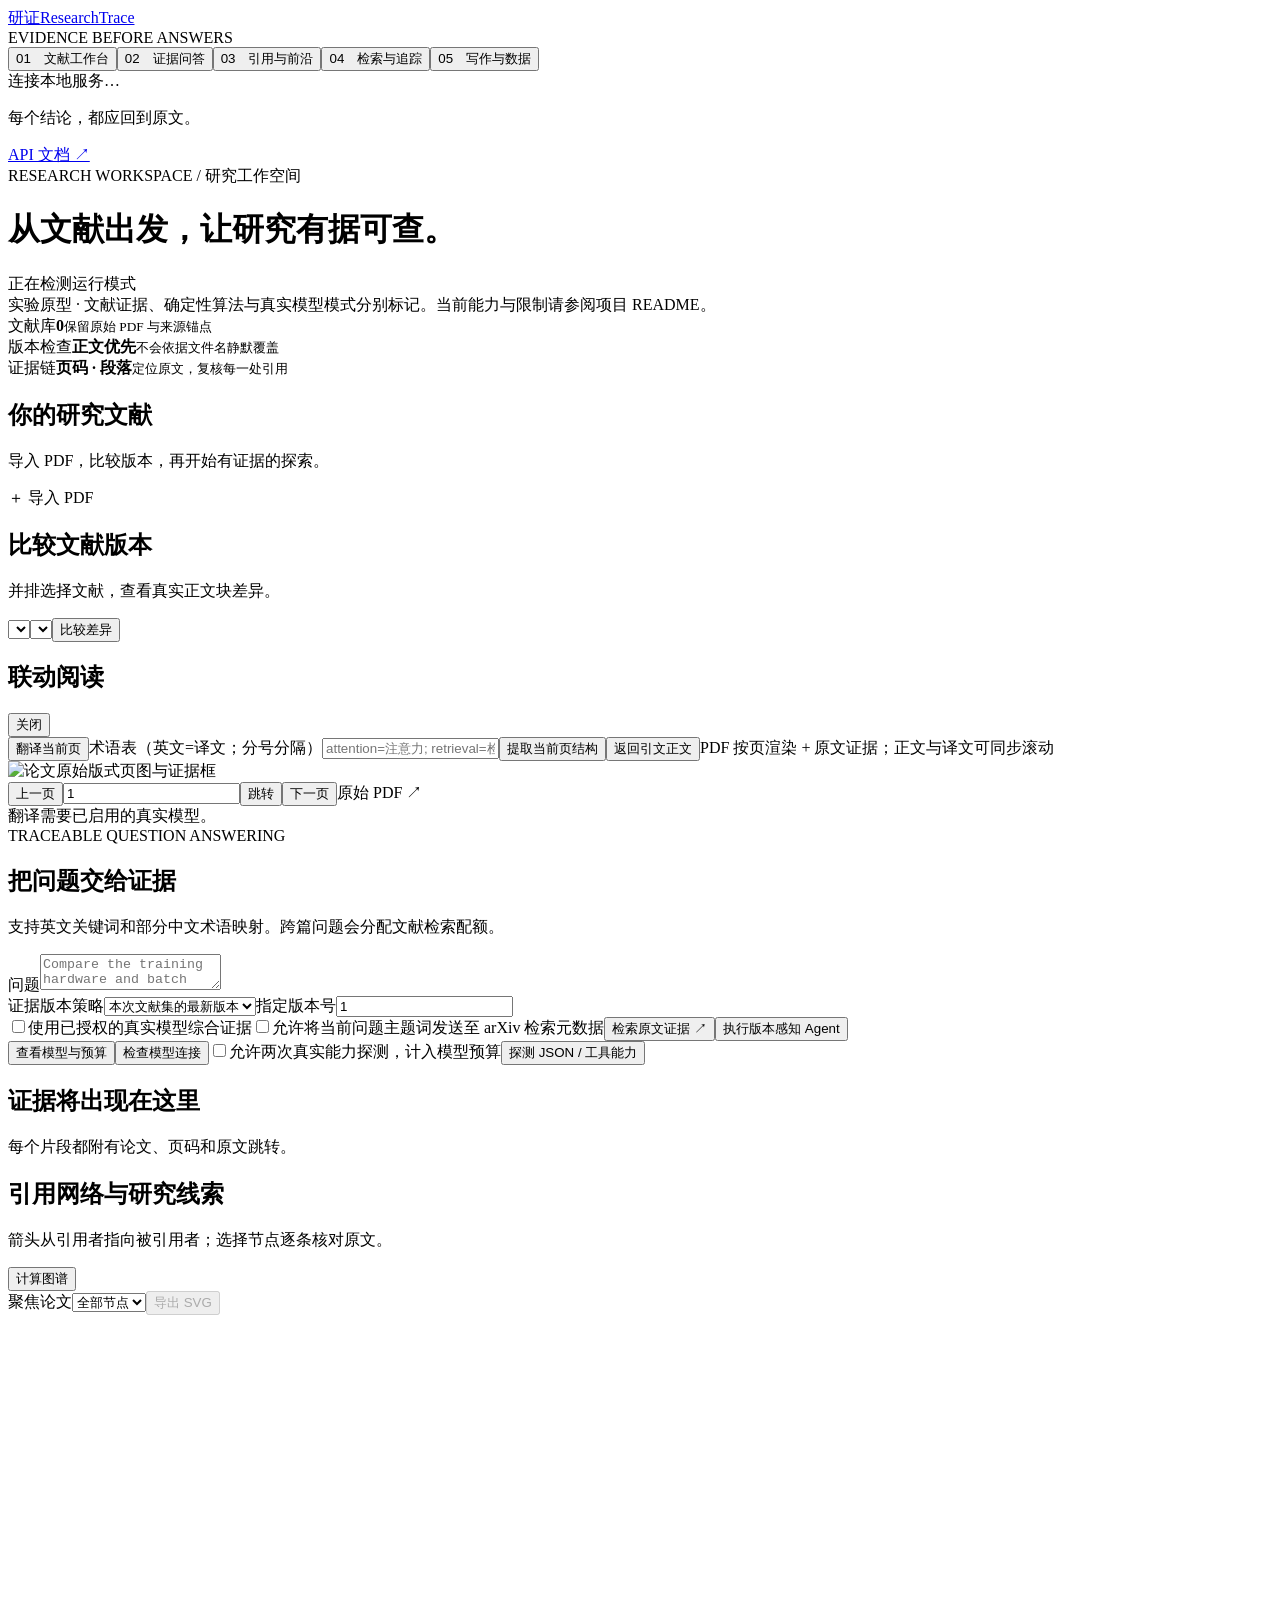
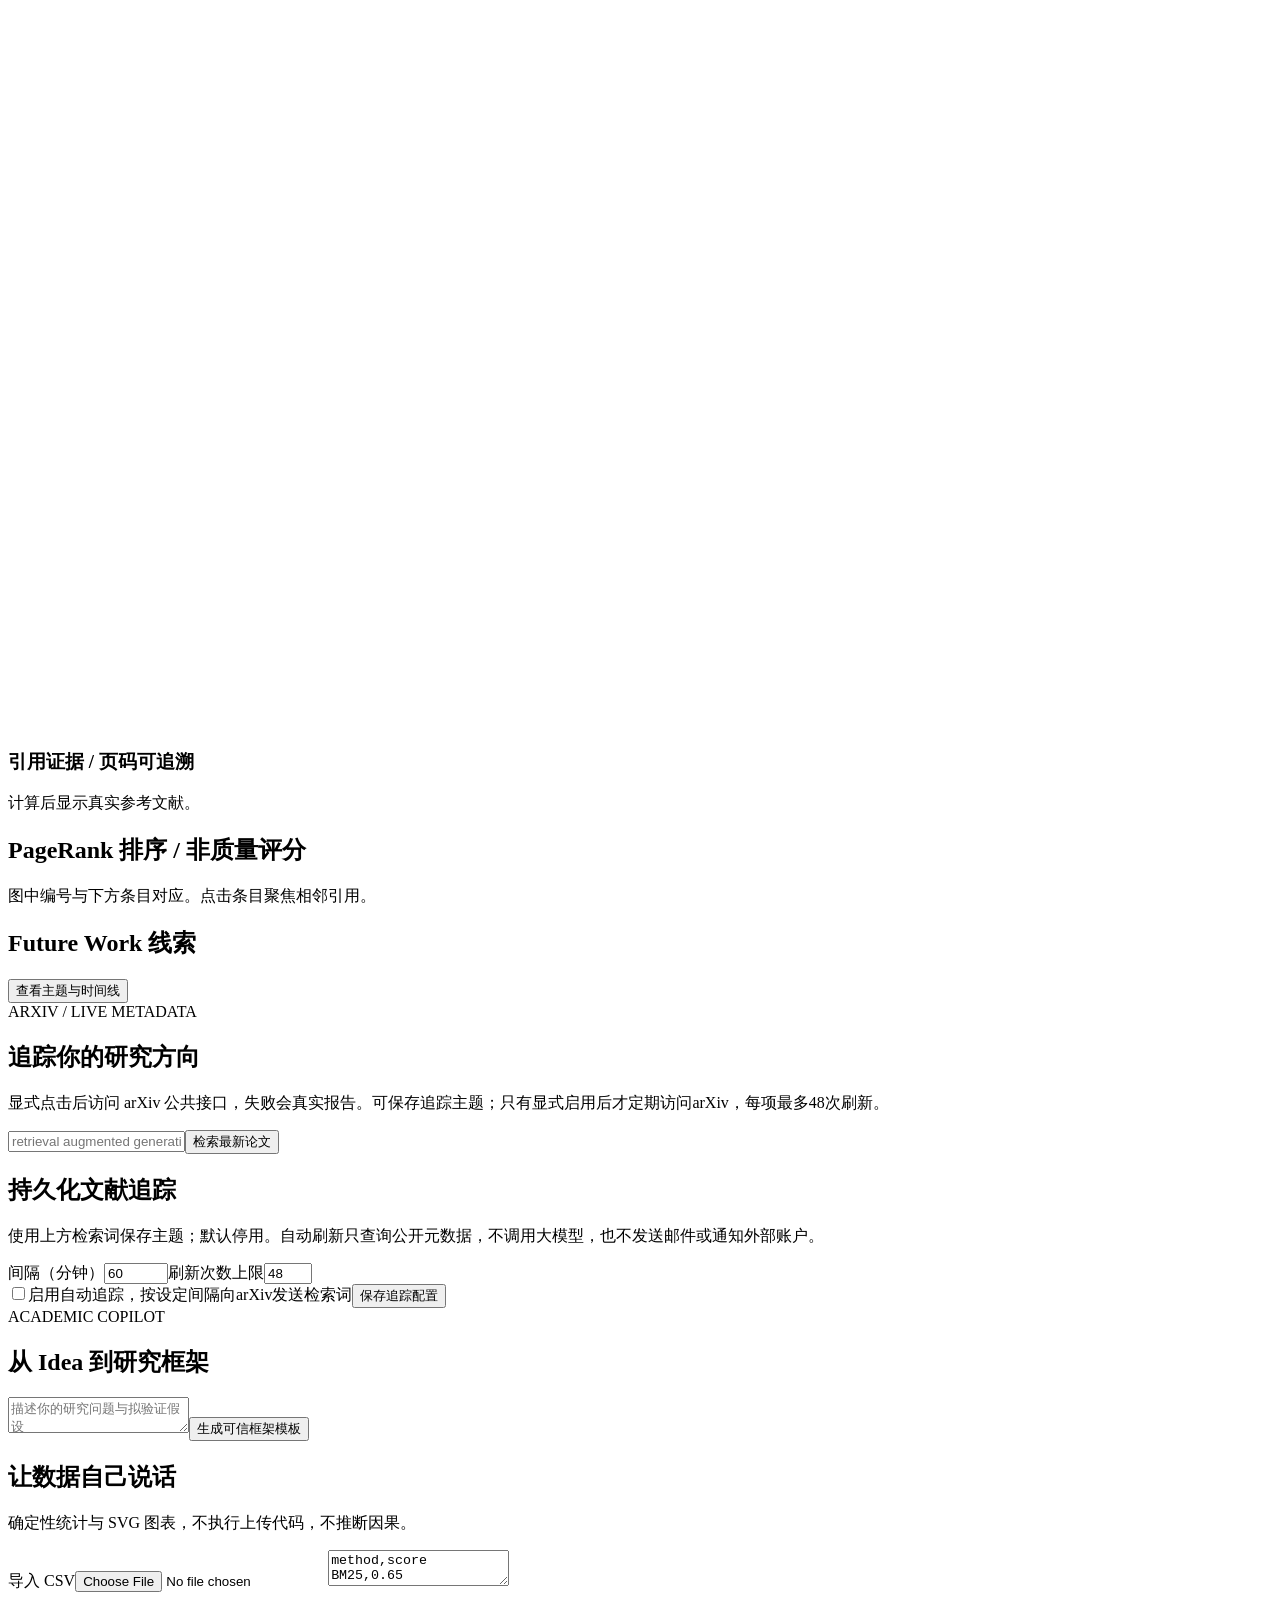
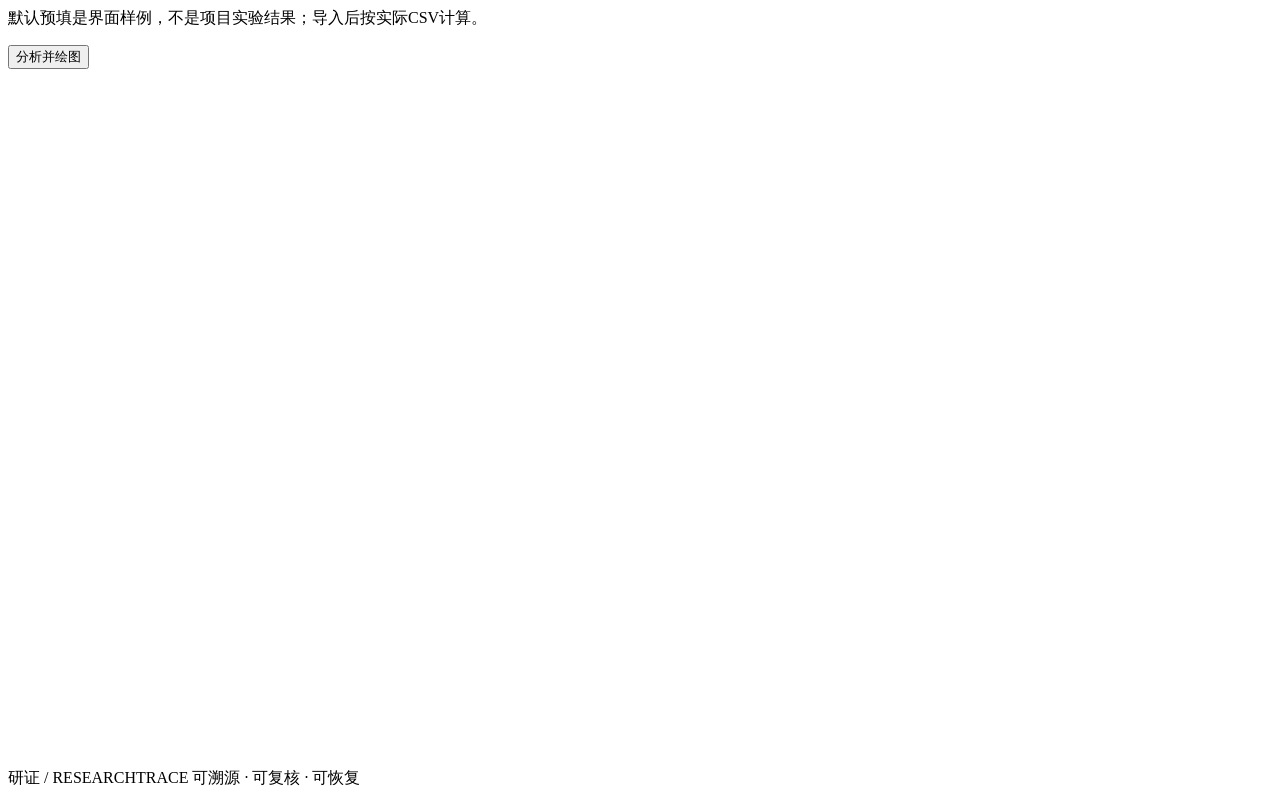
==== commit 1d904f59: "Add bounded version-aware agent and phase-two evidence evaluation" ====
--- a/src/web/index.html
+++ b/src/web/index.html
@@ -2,12 +2,12 @@
 <html lang="zh-CN"><head><meta charset="UTF-8"><meta name="viewport" content="width=device-width, initial-scale=1"><title>研证 ResearchTrace</title><link rel="stylesheet" href="/style.css"></head>
 <body><aside><a class="brand" href="/">研证<span>ResearchTrace</span></a><div class="eyebrow">EVIDENCE BEFORE ANSWERS</div><nav><button class="active" data-view="library">01　文献工作台</button><button data-view="ask">02　证据问答</button><button data-view="graph">03　引用与前沿</button><button data-view="search">04　检索与追踪</button><button data-view="copilot">05　写作与数据</button></nav><div class="aside-bottom"><span class="dot"></span><span id="status">连接本地服务…</span><p>每个结论，都应回到原文。</p><a href="/docs" target="_blank">API 文档 ↗</a></div></aside>
 <main><header><div><div class="eyebrow">RESEARCH WORKSPACE / 研究工作空间</div><h1 id="view-title">从文献出发，让研究有据可查。</h1></div><div class="badge" id="model-badge">正在检测运行模式</div></header><div class="notice">实验原型 · 文献证据、确定性算法与真实模型模式分别标记。当前能力与限制请参阅项目 README。</div>
-<section id="library" class="view active"><div class="stats"><article><span>文献库</span><b id="paper-count">0</b><small>保留原始 PDF 与来源锚点</small></article><article><span>版本检查</span><b>正文优先</b><small>不会依据文件名静默覆盖</small></article><article><span>证据链</span><b>页码 · 段落</b><small>定位原文，复核每一处引用</small></article></div><div class="section-heading"><div><h2>你的研究文献</h2><p>导入 PDF，比较版本，再开始有证据的探索。</p></div><label class="primary upload">＋ 导入 PDF<input type="file" id="upload" accept="application/pdf" multiple hidden></label></div><div id="papers" class="paper-grid"></div><div class="panel version-panel"><h2>比较文献版本</h2><p>并排选择文献，查看真实正文块差异。</p><div class="inline"><select id="version-first" aria-label="原版本"></select><select id="version-second" aria-label="对比版本"></select><button id="diff-button">比较差异</button></div><pre id="diff-output"></pre></div><div id="reader" class="panel hidden"><div class="section-heading"><h2 id="reader-title">联动阅读</h2><button id="close-reader">关闭</button></div><div class="reader-controls"><button id="translate-page">翻译当前页</button><button id="analyze-page">提取当前页结构</button><button id="back-citation" class="hidden">返回引文正文</button><span>PDF 按页渲染 + 原文证据；正文与译文可同步滚动</span></div><div class="reader-layout"><div><div class="pdf-scroll"><img id="pdf-page" alt="论文原始版式页图与证据框"></div><div class="page-nav"><button id="prev-page">上一页</button><span id="page-label"></span><input id="page-jump" type="number" min="1" value="1" aria-label="跳转页码"><button id="jump-page">跳转</button><button id="next-page">下一页</button><a id="original-link" target="_blank">原始 PDF ↗</a></div><div id="headings"></div><div id="page-analysis" class="structure-panel hidden"></div></div><div class="parallel"><div id="original" class="scroll-pane"></div><div id="translation" class="scroll-pane muted">翻译需要已启用的真实模型。</div></div></div></div></section>
-<section id="ask" class="view"><div class="two-col"><div class="panel"><div class="eyebrow">TRACEABLE QUESTION ANSWERING</div><h2>把问题交给证据</h2><p>支持英文关键词和部分中文术语映射。跨篇问题会分配文献检索配额。</p><label>问题<textarea id="question" placeholder="Compare the training hardware and batch size across these papers."></textarea></label><div id="paper-choices"></div><label class="check"><input type="checkbox" id="use-model">使用已授权的真实模型综合证据</label><button class="primary" id="ask-button">检索并核验 ↗</button><button id="workflow-button">执行研究工作流</button><div id="trace" class="trace"></div></div><div id="answer" class="panel output"><div class="empty"><h2>证据将出现在这里</h2><p>每个片段都附有论文、页码和原文跳转。</p></div></div></div></section>
-<section id="graph" class="view"><div class="section-heading"><div><h2>引用网络与研究线索</h2><p>箭头从引用者指向被引用者；选择节点逐条核对原文。</p></div><button id="refresh-graph" class="primary">计算图谱</button></div><div class="two-col graph-layout"><div class="panel"><div class="inline graph-controls"><label>聚焦论文<select id="graph-focus"><option value="">全部节点</option></select></label><button id="export-graph" disabled>导出 SVG</button></div><svg id="graph-svg" viewBox="0 0 700 560" role="img" aria-label="文献引用图谱"></svg><p id="graph-summary"></p><p id="graph-note"></p><h3>引用证据 / 页码可追溯</h3><div id="graph-edges"><p>计算后显示真实参考文献。</p></div></div><div class="panel"><h2>PageRank 排序 / 非质量评分</h2><p>图中编号与下方条目对应。点击条目聚焦相邻引用。</p><div id="ranks"></div><h2>Future Work 线索</h2><div id="future"></div></div></div></section>
+<section id="library" class="view active"><div class="stats"><article><span>文献库</span><b id="paper-count">0</b><small>保留原始 PDF 与来源锚点</small></article><article><span>版本检查</span><b>正文优先</b><small>不会依据文件名静默覆盖</small></article><article><span>证据链</span><b>页码 · 段落</b><small>定位原文，复核每一处引用</small></article></div><div class="section-heading"><div><h2>你的研究文献</h2><p>导入 PDF，比较版本，再开始有证据的探索。</p></div><label class="primary upload">＋ 导入 PDF<input type="file" id="upload" accept="application/pdf" multiple hidden></label></div><div id="papers" class="paper-grid"></div><div class="panel version-panel"><h2>比较文献版本</h2><p>并排选择文献，查看真实正文块差异。</p><div class="inline"><select id="version-first" aria-label="原版本"></select><select id="version-second" aria-label="对比版本"></select><button id="diff-button">比较差异</button></div><pre id="diff-output"></pre><div id="version-facts"></div></div><div id="reader" class="panel hidden"><div class="section-heading"><h2 id="reader-title">联动阅读</h2><button id="close-reader">关闭</button></div><div class="reader-controls"><button id="translate-page">翻译当前页</button><label>术语表（英文=译文；分号分隔）<input id="translation-glossary" placeholder="attention=注意力; retrieval=检索"></label><button id="analyze-page">提取当前页结构</button><button id="back-citation" class="hidden">返回引文正文</button><span>PDF 按页渲染 + 原文证据；正文与译文可同步滚动</span></div><div class="reader-layout"><div><div class="pdf-scroll"><img id="pdf-page" alt="论文原始版式页图与证据框"></div><div class="page-nav"><button id="prev-page">上一页</button><span id="page-label"></span><input id="page-jump" type="number" min="1" value="1" aria-label="跳转页码"><button id="jump-page">跳转</button><button id="next-page">下一页</button><a id="original-link" target="_blank">原始 PDF ↗</a></div><div id="headings"></div><div id="page-analysis" class="structure-panel hidden"></div></div><div class="parallel"><div id="original" class="scroll-pane"></div><div id="translation" class="scroll-pane muted">翻译需要已启用的真实模型。</div></div></div></div></section>
+<section id="ask" class="view"><div class="two-col"><div class="panel"><div class="eyebrow">TRACEABLE QUESTION ANSWERING</div><h2>把问题交给证据</h2><p>支持英文关键词和部分中文术语映射。跨篇问题会分配文献检索配额。</p><label>问题<textarea id="question" placeholder="Compare the training hardware and batch size across these papers."></textarea></label><div class="research-options"><label>证据版本策略<select id="research-version"><option value="latest">本次文献集的最新版本</option><option value="all">同时保留全部版本</option><option value="explicit">指定修订版本</option></select></label><label>指定版本号<input id="explicit-version" type="number" min="1" value="1"></label></div><div id="paper-choices"></div><label class="check"><input type="checkbox" id="use-model">使用已授权的真实模型综合证据</label><label class="check"><input type="checkbox" id="research-network">允许将当前问题主题词发送至 arXiv 检索元数据</label><button class="primary" id="ask-button">检索原文证据 ↗</button><button id="workflow-button">执行版本感知 Agent</button><div class="model-controls"><button id="model-status">查看模型与预算</button><button id="model-health">检查模型连接</button><label class="check"><input type="checkbox" id="allow-capability-probe">允许两次真实能力探测，计入模型预算</label><button id="model-capabilities">探测 JSON / 工具能力</button><pre id="model-details"></pre></div><div id="trace" class="trace"></div></div><div id="answer" class="panel output"><div class="empty"><h2>证据将出现在这里</h2><p>每个片段都附有论文、页码和原文跳转。</p></div></div></div></section>
+<section id="graph" class="view"><div class="section-heading"><div><h2>引用网络与研究线索</h2><p>箭头从引用者指向被引用者；选择节点逐条核对原文。</p></div><button id="refresh-graph" class="primary">计算图谱</button></div><div class="two-col graph-layout"><div class="panel"><div class="inline graph-controls"><label>聚焦论文<select id="graph-focus"><option value="">全部节点</option></select></label><button id="export-graph" disabled>导出 SVG</button></div><svg id="graph-svg" viewBox="0 0 700 560" role="img" aria-label="文献引用图谱"></svg><p id="graph-summary"></p><p id="graph-note"></p><h3>引用证据 / 页码可追溯</h3><div id="graph-edges"><p>计算后显示真实参考文献。</p></div></div><div class="panel"><h2>PageRank 排序 / 非质量评分</h2><p>图中编号与下方条目对应。点击条目聚焦相邻引用。</p><div id="ranks"></div><h2>Future Work 线索</h2><div id="future"></div><button id="load-research-map">查看主题与时间线</button><div id="research-map"></div></div></div></section>
 <section id="search" class="view"><div class="panel"><div class="eyebrow">ARXIV / LIVE METADATA</div><h2>追踪你的研究方向</h2><p>显式点击后访问 arXiv 公共接口，失败会真实报告。可保存追踪主题；只有显式启用后才定期访问arXiv，每项最多48次刷新。</p><div class="inline"><input id="search-query" placeholder="retrieval augmented generation"><button class="primary" id="search-button">检索最新论文</button></div><div id="search-results"></div><div class="watch-config"><h2>持久化文献追踪</h2><p>使用上方检索词保存主题；默认停用。自动刷新只查询公开元数据，不调用大模型，也不发送邮件或通知外部账户。</p><div class="inline"><label>间隔（分钟）<input type="number" id="watch-interval" value="60" min="30" max="1440"></label><label>刷新次数上限<input type="number" id="watch-limit" value="48" min="1" max="48"></label></div><label class="check"><input type="checkbox" id="watch-enabled">启用自动追踪，按设定间隔向arXiv发送检索词</label><button id="save-watch">保存追踪配置</button><div id="watch-list"></div><div id="watch-history"></div></div></div></section>
 <section id="copilot" class="view"><div class="two-col"><div class="panel"><div class="eyebrow">ACADEMIC COPILOT</div><h2>从 Idea 到研究框架</h2><textarea id="idea" placeholder="描述你的研究问题与拟验证假设"></textarea><button class="primary" id="outline-button">生成可信框架模板</button><div id="outline" class="output"></div></div><div class="panel"><h2>让数据自己说话</h2><p>确定性统计与 SVG 图表，不执行上传代码，不推断因果。</p><label>导入 CSV<input id="csv-upload" type="file" accept=".csv"></label><textarea id="csv-text">method,score
 BM25,0.65
 Fusion,0.72
 Full,0.78</textarea><p>默认预填是界面样例，不是项目实验结果；导入后按实际CSV计算。</p><button class="primary" id="csv-button">分析并绘图</button><svg id="chart" viewBox="0 0 600 330" aria-label="CSV 数值图表"></svg><div id="caption"></div></div></div></section>
-<footer>研证 / RESEARCHTRACE <span>可溯源 · 可复核 · 可恢复</span></footer></main><div id="toast" role="status" class="hidden"></div><script src="/app.js"></script><script src="/graph.js"></script></body></html>
+<footer>研证 / RESEARCHTRACE <span>可溯源 · 可复核 · 可恢复</span></footer></main><div id="toast" role="status" class="hidden"></div><script src="/app.js"></script><script src="/graph.js"></script><script src="/research.js"></script></body></html>
